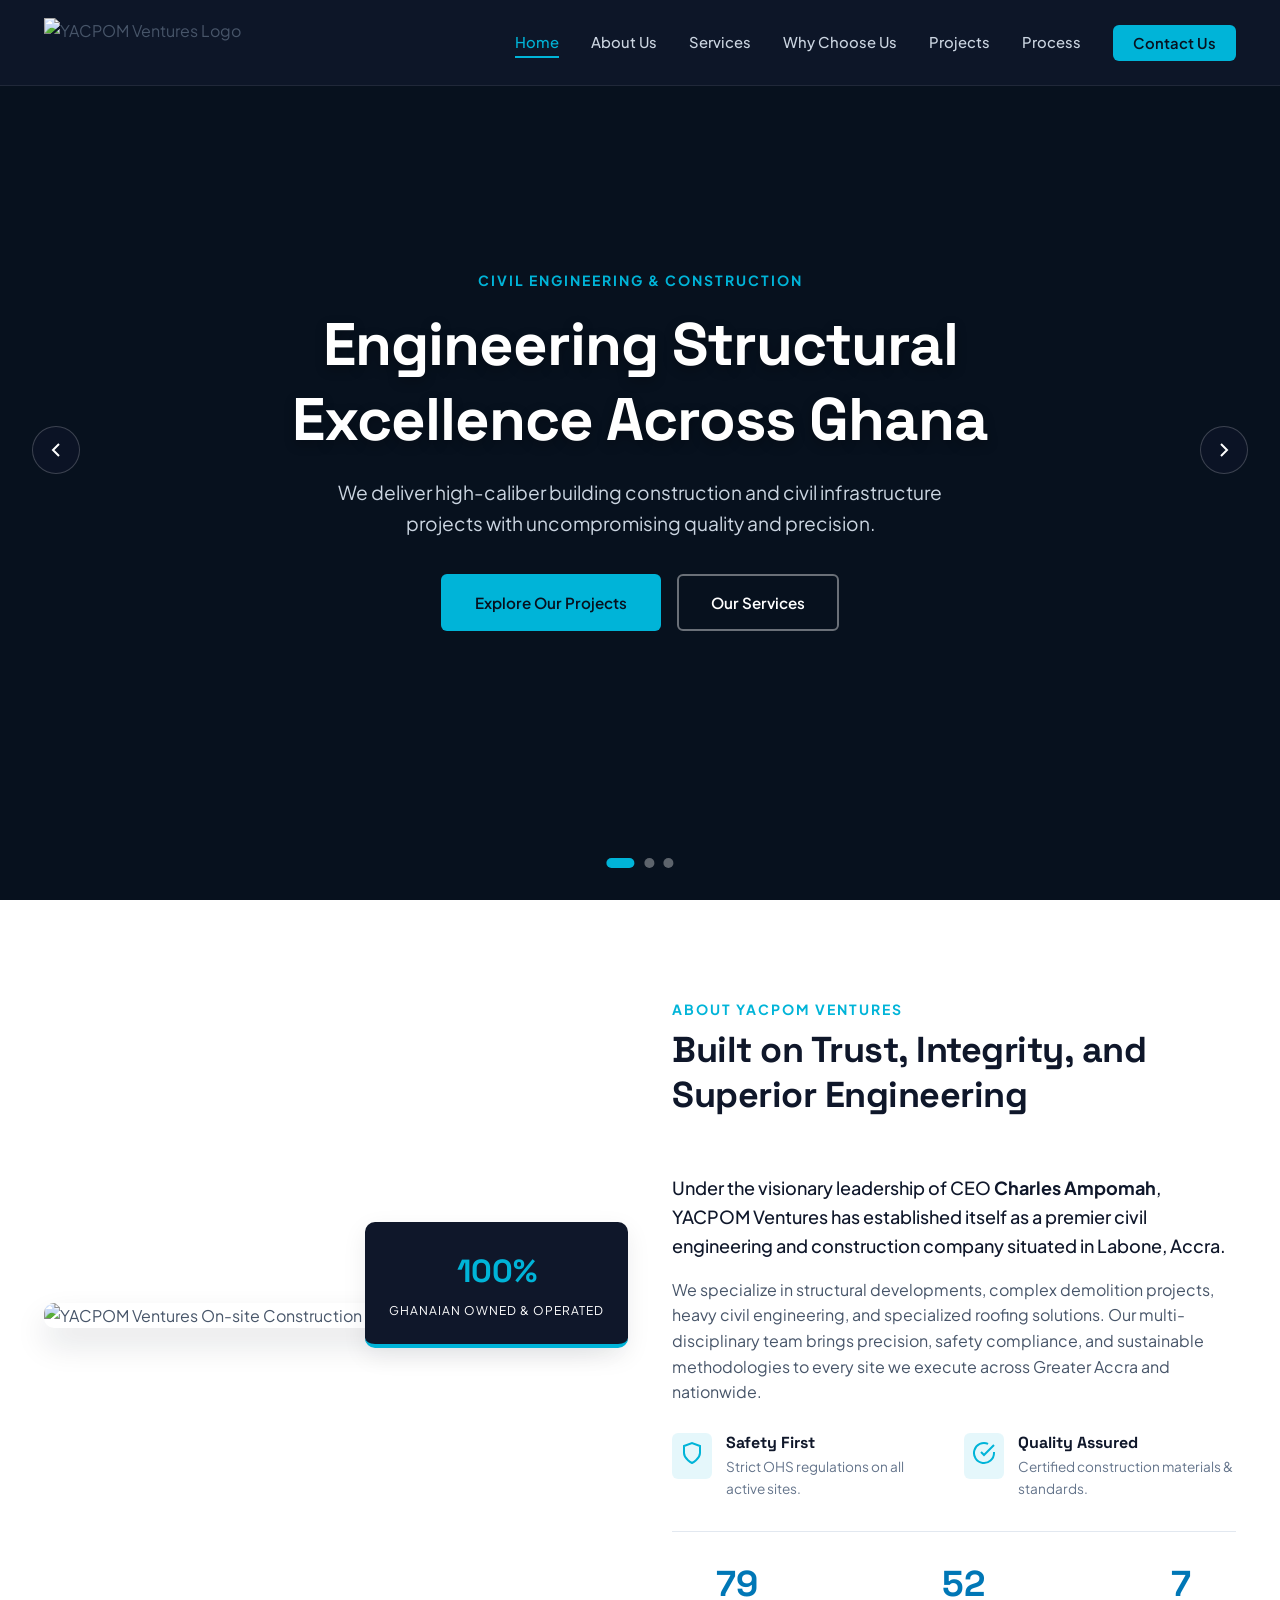
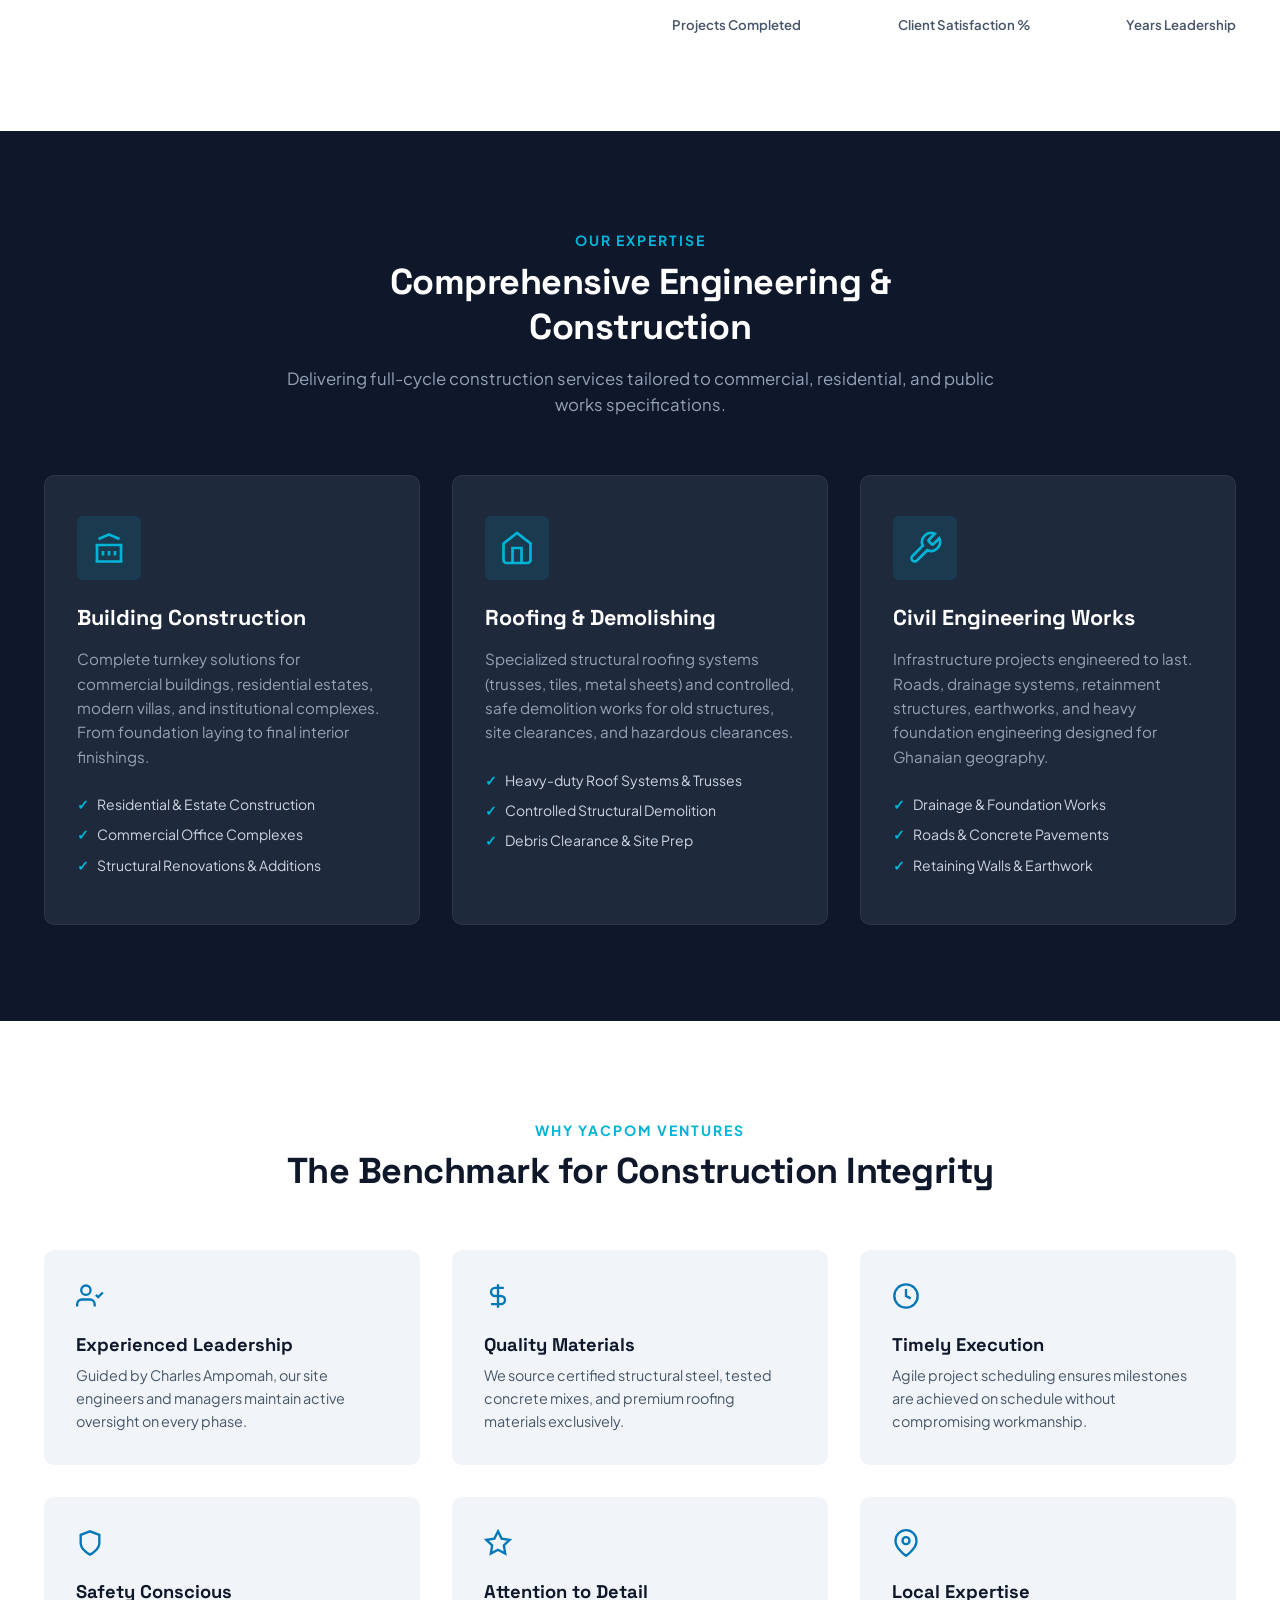
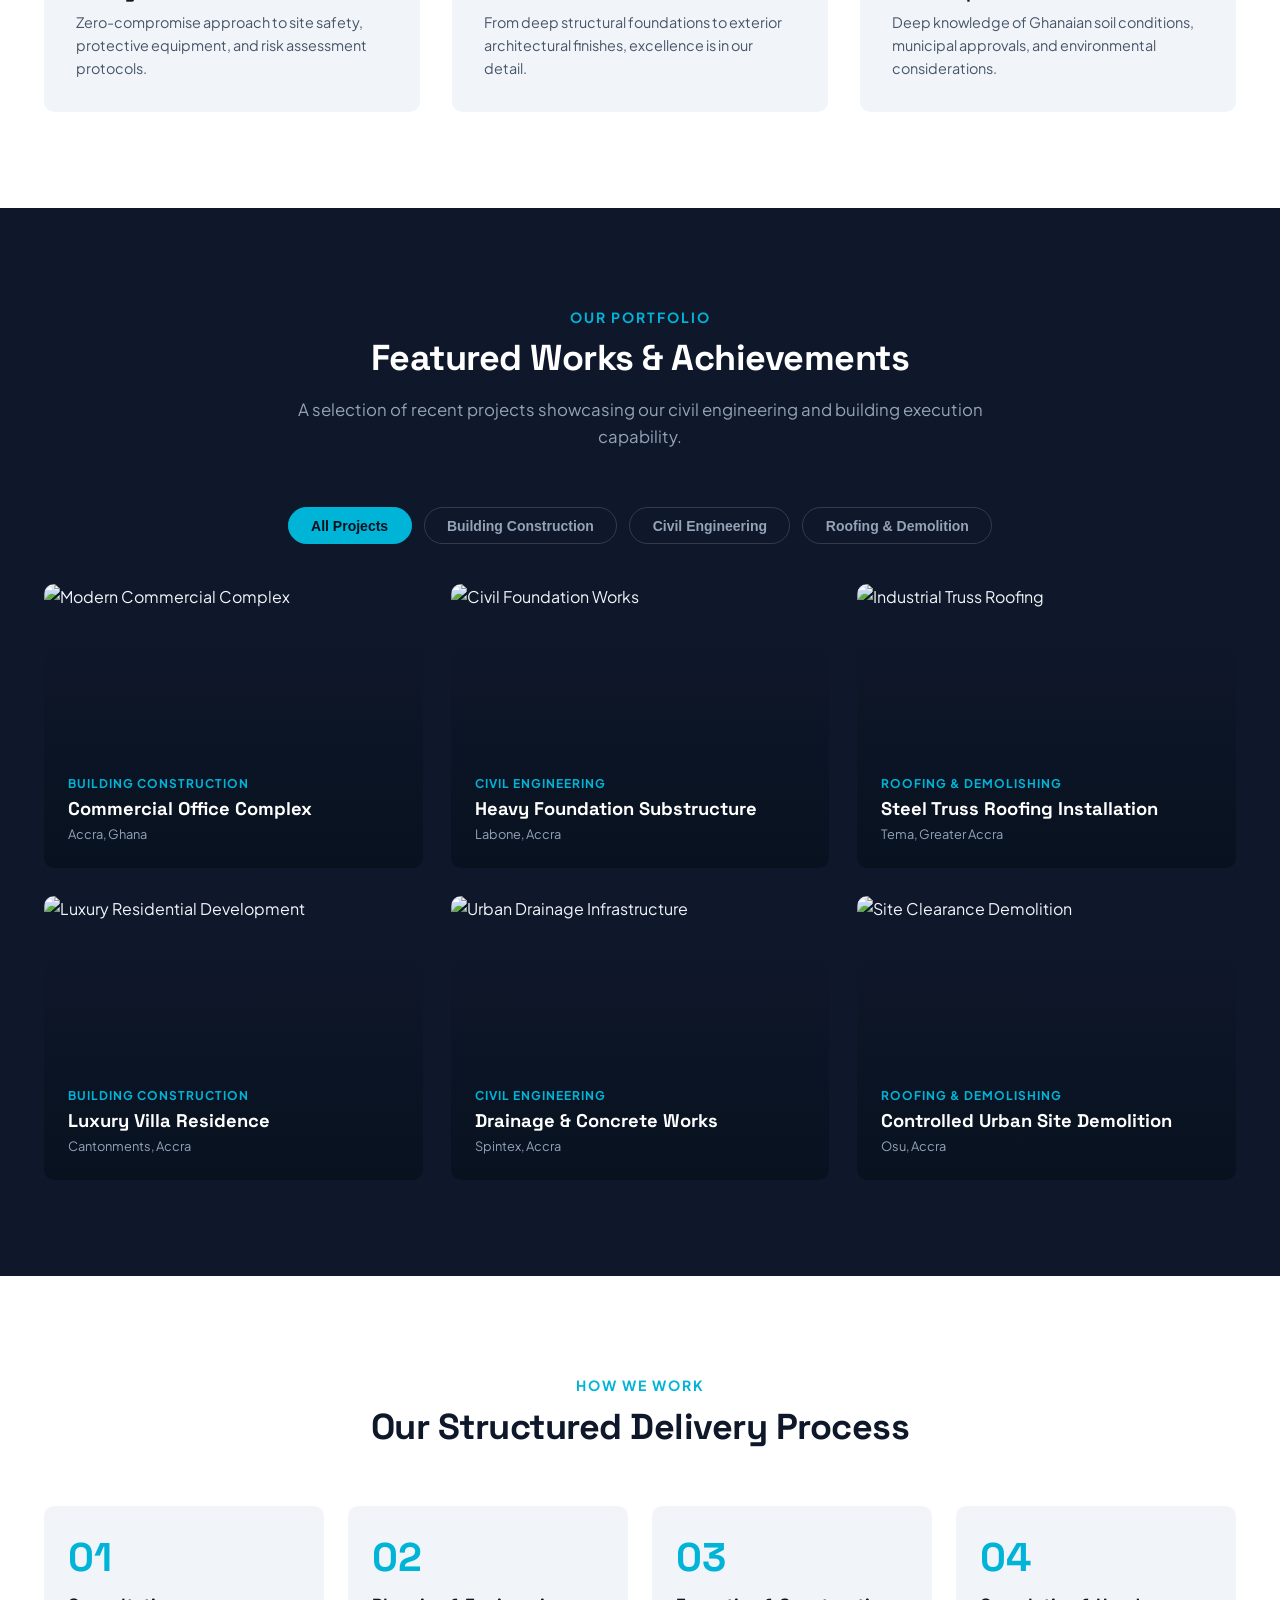
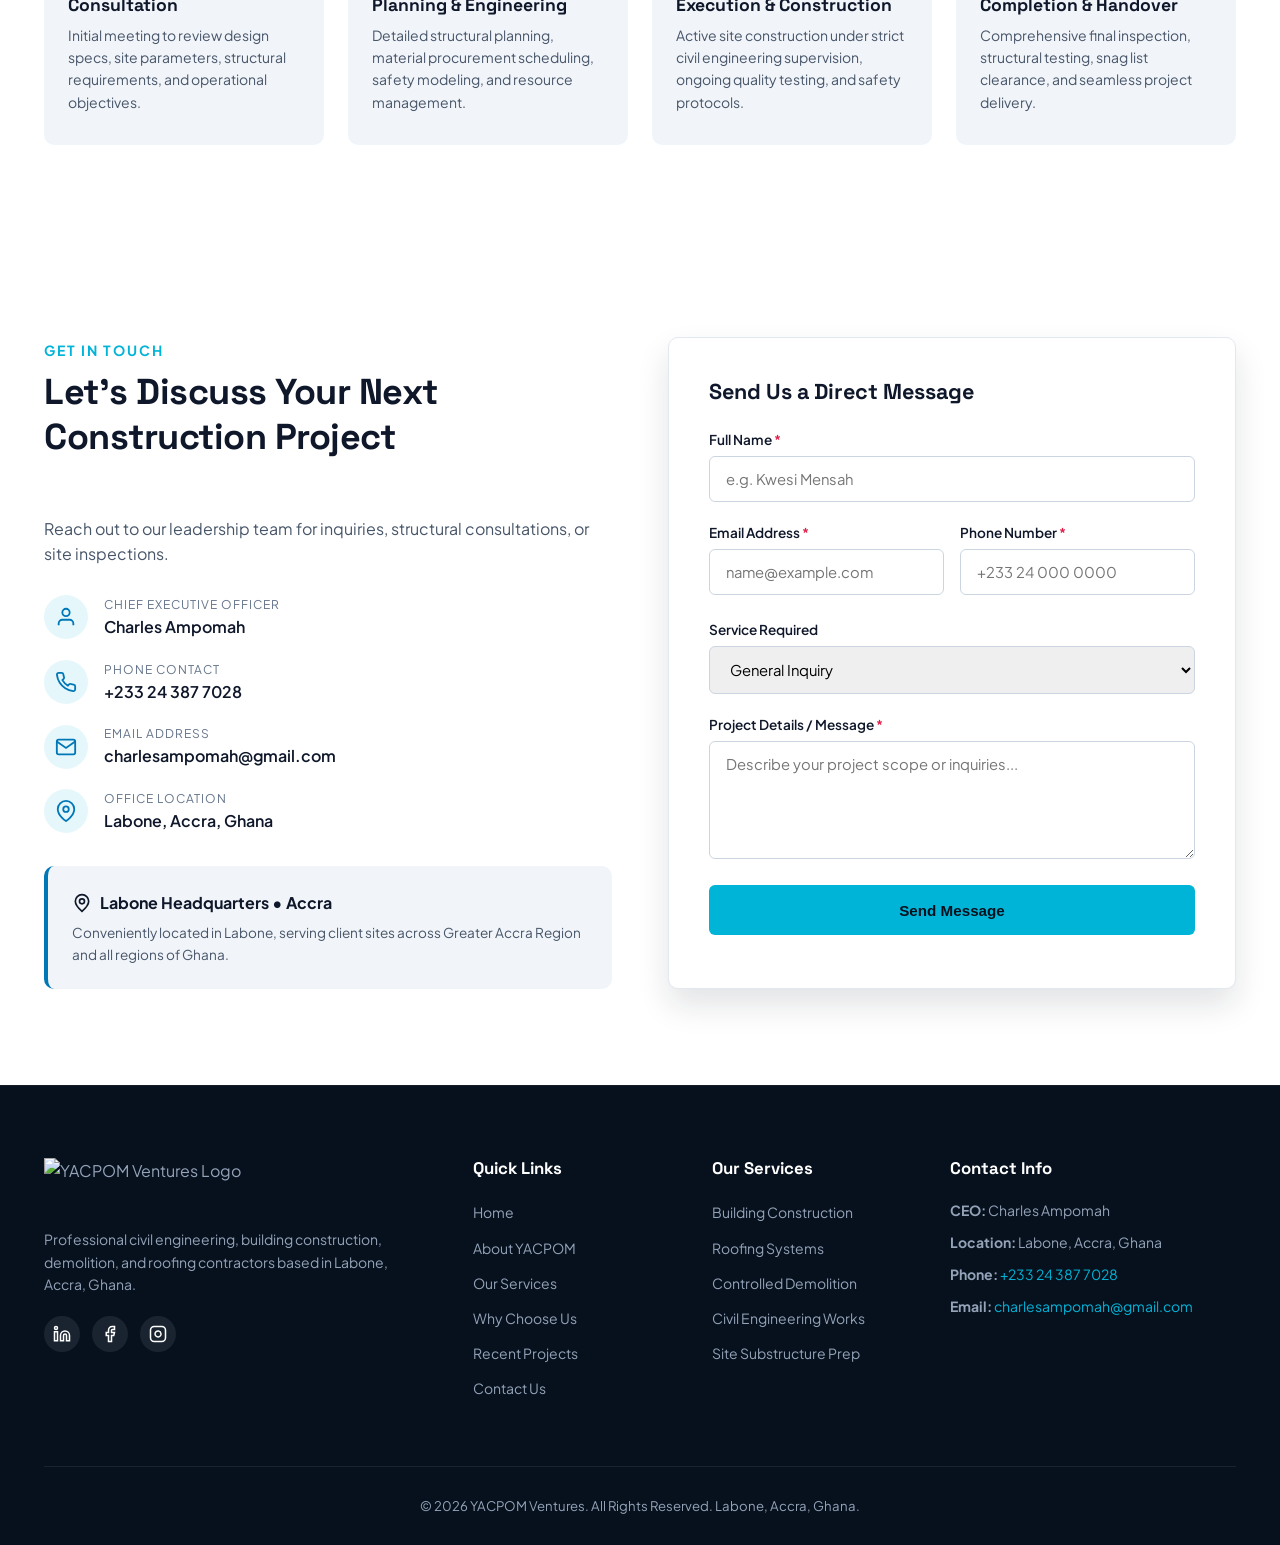
==== Project/index.html @ 538c10d5 "Add files via upload" ====
<!DOCTYPE html>
<html lang="en">
<head>
  <meta charset="UTF-8">
  <meta name="viewport" content="width=device-width, initial-scale=1.0">
  <meta name="description" content="YACPOM Ventures - Premier Construction & Civil Engineering Firm based in Labone, Accra, Ghana. Specializing in Building Construction, Roofing & Demolishing, and Civil Engineering Works.">
  <title>YACPOM Ventures | Construction & Civil Engineering Services | Accra, Ghana</title>
  <link rel="preconnect" href="https://fonts.googleapis.com">
  <link rel="preconnect" href="https://fonts.gstatic.com" crossorigin>
  <link href="https://fonts.googleapis.com/css2?family=Plus+Jakarta+Sans:wght@300;400;500;600;700;800&family=Space+Grotesk:wght@500;700&display=swap" rel="stylesheet">
  <link rel="stylesheet" href="style.css">
</head>
<body>

  <!-- HEADER / NAVIGATION -->
  <header class="navbar-header" id="navbar">
    <div class="nav-container">
      <a href="#home" class="brand-logo" aria-label="YACPOM Ventures Home">
        <img src="/logo/logo.png" alt="YACPOM Ventures Logo" class="brand-logo-img">
      </a>

      <nav class="nav-menu" id="nav-menu" aria-label="Main Navigation">
        <ul class="nav-list">
          <li class="nav-item"><a href="#home" class="nav-link active">Home</a></li>
          <li class="nav-item"><a href="#about" class="nav-link">About Us</a></li>
          <li class="nav-item"><a href="#services" class="nav-link">Services</a></li>
          <li class="nav-item"><a href="#why-us" class="nav-link">Why Choose Us</a></li>
          <li class="nav-item"><a href="#projects" class="nav-link">Projects</a></li>
          <li class="nav-item"><a href="#process" class="nav-link">Process</a></li>
          <li class="nav-item"><a href="#contact" class="nav-link nav-btn">Contact Us</a></li>
        </ul>
      </nav>

      <button class="hamburger-toggle" id="hamburger" aria-label="Toggle Navigation Menu" aria-expanded="false">
        <span class="bar"></span>
        <span class="bar"></span>
        <span class="bar"></span>
      </button>
    </div>
  </header>

  <main>
    <!-- HERO SECTION / CAROUSEL -->
    <section class="hero-section" id="home">
      <div class="slider-container" id="hero-slider">
        <!-- Slide 1 -->
        <div class="slide active">
          <div class="slide-bg" style="background-image: url('https://images.unsplash.com/photo-1541888946425-d0fbb186a5b7?auto=format&fit=crop&w=1920&q=80');"></div>
          <div class="slide-overlay"></div>
          <div class="slide-content">
            <span class="hero-tag">Civil Engineering & Construction</span>
            <h1 class="hero-title">Engineering Structural Excellence Across Ghana</h1>
            <p class="hero-desc">We deliver high-caliber building construction and civil infrastructure projects with uncompromising quality and precision.</p>
            <div class="hero-actions">
              <a href="#projects" class="btn btn-primary">Explore Our Projects</a>
              <a href="#services" class="btn btn-outline">Our Services</a>
            </div>
          </div>
        </div>

        <!-- Slide 2 -->
        <div class="slide">
          <div class="slide-bg" style="background-image: url('https://images.unsplash.com/photo-1503387762-592deb58ef4e?auto=format&fit=crop&w=1920&q=80');"></div>
          <div class="slide-overlay"></div>
          <div class="slide-content">
            <span class="hero-tag">Commercial & Residential</span>
            <h1 class="hero-title">Modern Architectural Construction</h1>
            <p class="hero-desc">From complex commercial edifices to luxurious private residences, YACPOM Ventures builds for durability and modern elegance.</p>
            <div class="hero-actions">
              <a href="#services" class="btn btn-primary">Our Services</a>
              <a href="#contact" class="btn btn-outline">Contact Our Team</a>
            </div>
          </div>
        </div>

        <!-- Slide 3 -->
        <div class="slide">
          <div class="slide-bg" style="background-image: url('https://images.unsplash.com/photo-1581094794329-c8112a89af12?auto=format&fit=crop&w=1920&q=80');"></div>
          <div class="slide-overlay"></div>
          <div class="slide-content">
            <span class="hero-tag">Specialized Solutions</span>
            <h1 class="hero-title">Roofing, Demolishing & Site Preparation</h1>
            <p class="hero-desc">Safe, controlled demolition and state-of-the-art roofing installations managed by certified industry professionals.</p>
            <div class="hero-actions">
              <a href="#projects" class="btn btn-primary">View Recent Work</a>
              <a href="#about" class="btn btn-outline">Learn About Us</a>
            </div>
          </div>
        </div>
      </div>

      <!-- Slider Controls -->
      <button class="slider-arrow prev" id="slider-prev" aria-label="Previous Slide">
        <svg width="24" height="24" viewBox="0 0 24 24" fill="none" stroke="currentColor" stroke-width="2"><path d="M15 18l-6-6 6-6"/></svg>
      </button>
      <button class="slider-arrow next" id="slider-next" aria-label="Next Slide">
        <svg width="24" height="24" viewBox="0 0 24 24" fill="none" stroke="currentColor" stroke-width="2"><path d="M9 18l6-6-6-6"/></svg>
      </button>

      <!-- Slider Pagination -->
      <div class="slider-dots" id="slider-dots"></div>
    </section>

    <!-- ABOUT SECTION -->
    <section class="section about-section" id="about">
      <div class="container">
        <div class="about-grid">
          <div class="about-image-wrapper reveal-left">
            <img src="https://images.unsplash.com/photo-1504307651254-35680f356dfd?auto=format&fit=crop&w=1000&q=80" alt="YACPOM Ventures On-site Construction Leadership" class="about-img-main" loading="lazy">
            <div class="about-experience-badge">
              <span class="badge-number">100%</span>
              <span class="badge-text">Ghanaian Owned & Operated</span>
            </div>
          </div>

          <div class="about-content reveal-right">
            <div class="section-header align-left">
              <span class="section-subtitle">About YACPOM Ventures</span>
              <h2 class="section-title">Built on Trust, Integrity, and Superior Engineering</h2>
            </div>
            <p class="lead-text">
              Under the visionary leadership of CEO <strong>Charles Ampomah</strong>, YACPOM Ventures has established itself as a premier civil engineering and construction company situated in Labone, Accra.
            </p>
            <p class="body-text">
              We specialize in structural developments, complex demolition projects, heavy civil engineering, and specialized roofing solutions. Our multi-disciplinary team brings precision, safety compliance, and sustainable methodologies to every site we execute across Greater Accra and nationwide.
            </p>

            <!-- Key Features Grid -->
            <div class="about-features-grid">
              <div class="feature-item">
                <div class="feature-icon">
                  <svg width="24" height="24" viewBox="0 0 24 24" fill="none" stroke="currentColor" stroke-width="2"><path d="M12 22s8-4 8-10V5l-8-3-8 3v7c0 6 8 10 8 10z"/></svg>
                </div>
                <div>
                  <h4>Safety First</h4>
                  <p>Strict OHS regulations on all active sites.</p>
                </div>
              </div>
              <div class="feature-item">
                <div class="feature-icon">
                  <svg width="24" height="24" viewBox="0 0 24 24" fill="none" stroke="currentColor" stroke-width="2"><path d="M22 11.08V12a10 10 0 1 1-5.93-9.14"/><polyline points="22 4 12 14.01 9 11.01"/></svg>
                </div>
                <div>
                  <h4>Quality Assured</h4>
                  <p>Certified construction materials & standards.</p>
                </div>
              </div>
            </div>

            <!-- Stats Counters Area -->
            <div class="stats-container" id="stats-counter">
              <div class="stat-box">
                <div class="stat-number" data-target="150">0</div>
                <div class="stat-label">Projects Completed</div>
              </div>
              <div class="stat-box">
                <div class="stat-number" data-target="98">0</div>
                <div class="stat-label">Client Satisfaction %</div>
              </div>
              <div class="stat-box">
                <div class="stat-number" data-target="15">0</div>
                <div class="stat-label">Years Leadership</div>
              </div>
            </div>
          </div>
        </div>
      </div>
    </section>

    <!-- SERVICES SECTION -->
    <section class="section services-section dark-bg" id="services">
      <div class="container">
        <div class="section-header center">
          <span class="section-subtitle">Our Expertise</span>
          <h2 class="section-title text-white">Comprehensive Engineering & Construction</h2>
          <p class="section-desc">Delivering full-cycle construction services tailored to commercial, residential, and public works specifications.</p>
        </div>

        <div class="services-grid">
          <!-- Service Card 1 -->
          <div class="service-card reveal-up">
            <div class="card-icon">
              <svg width="36" height="36" viewBox="0 0 24 24" fill="none" stroke="currentColor" stroke-width="1.8"><path d="M3 21h18M3 10h18M5 6l7-3 7 3M4 10v11M20 10v11M8 14v3M12 14v3M16 14v3"/></svg>
            </div>
            <h3 class="card-title">Building Construction</h3>
            <p class="card-text">Complete turnkey solutions for commercial buildings, residential estates, modern villas, and institutional complexes. From foundation laying to final interior finishings.</p>
            <ul class="service-list">
              <li>Residential & Estate Construction</li>
              <li>Commercial Office Complexes</li>
              <li>Structural Renovations & Additions</li>
            </ul>
          </div>

          <!-- Service Card 2 -->
          <div class="service-card reveal-up" style="animation-delay: 0.1s;">
            <div class="card-icon">
              <svg width="36" height="36" viewBox="0 0 24 24" fill="none" stroke="currentColor" stroke-width="1.8"><path d="M3 9l9-7 9 7v11a2 2 0 0 1-2 2H5a2 2 0 0 1-2-2z"/><polyline points="9 22 9 12 15 12 15 22"/></svg>
            </div>
            <h3 class="card-title">Roofing & Demolishing</h3>
            <p class="card-text">Specialized structural roofing systems (trusses, tiles, metal sheets) and controlled, safe demolition works for old structures, site clearances, and hazardous clearances.</p>
            <ul class="service-list">
              <li>Heavy-duty Roof Systems & Trusses</li>
              <li>Controlled Structural Demolition</li>
              <li>Debris Clearance & Site Prep</li>
            </ul>
          </div>

          <!-- Service Card 3 -->
          <div class="service-card reveal-up" style="animation-delay: 0.2s;">
            <div class="card-icon">
              <svg width="36" height="36" viewBox="0 0 24 24" fill="none" stroke="currentColor" stroke-width="1.8"><path d="M14.7 6.3a1 1 0 0 0 0 1.4l1.6 1.6a1 1 0 0 0 1.4 0l3.77-3.77a6 6 0 0 1-7.94 7.94l-6.91 6.91a2.12 2.12 0 0 1-3-3l6.91-6.91a6 6 0 0 1 7.94-7.94l-3.76 3.76z"/></svg>
            </div>
            <h3 class="card-title">Civil Engineering Works</h3>
            <p class="card-text">Infrastructure projects engineered to last. Roads, drainage systems, retainment structures, earthworks, and heavy foundation engineering designed for Ghanaian geography.</p>
            <ul class="service-list">
              <li>Drainage & Foundation Works</li>
              <li>Roads & Concrete Pavements</li>
              <li>Retaining Walls & Earthwork</li>
            </ul>
          </div>
        </div>
      </div>
    </section>

    <!-- WHY CHOOSE US SECTION -->
    <section class="section why-us-section" id="why-us">
      <div class="container">
        <div class="section-header center">
          <span class="section-subtitle">Why YACPOM Ventures</span>
          <h2 class="section-title">The Benchmark for Construction Integrity</h2>
        </div>

        <div class="why-grid">
          <div class="why-card reveal-up">
            <div class="why-icon">
              <svg width="28" height="28" viewBox="0 0 24 24" fill="none" stroke="currentColor" stroke-width="2"><path d="M16 21v-2a4 4 0 0 0-4-4H5a4 4 0 0 0-4 4v2"/><circle cx="8.5" cy="7" r="4"/><polyline points="17 11 19 13 23 9"/></svg>
            </div>
            <h4>Experienced Leadership</h4>
            <p>Guided by Charles Ampomah, our site engineers and managers maintain active oversight on every phase.</p>
          </div>

          <div class="why-card reveal-up" style="animation-delay: 0.1s;">
            <div class="why-icon">
              <svg width="28" height="28" viewBox="0 0 24 24" fill="none" stroke="currentColor" stroke-width="2"><path d="M12 2v20M17 5H9.5a3.5 3.5 0 0 0 0 7h5a3.5 3.5 0 0 1 0 7H6"/></svg>
            </div>
            <h4>Quality Materials</h4>
            <p>We source certified structural steel, tested concrete mixes, and premium roofing materials exclusively.</p>
          </div>

          <div class="why-card reveal-up" style="animation-delay: 0.2s;">
            <div class="why-icon">
              <svg width="28" height="28" viewBox="0 0 24 24" fill="none" stroke="currentColor" stroke-width="2"><circle cx="12" cy="12" r="10"/><polyline points="12 6 12 12 16 14"/></svg>
            </div>
            <h4>Timely Execution</h4>
            <p>Agile project scheduling ensures milestones are achieved on schedule without compromising workmanship.</p>
          </div>

          <div class="why-card reveal-up" style="animation-delay: 0.3s;">
            <div class="why-icon">
              <svg width="28" height="28" viewBox="0 0 24 24" fill="none" stroke="currentColor" stroke-width="2"><path d="M12 22s8-4 8-10V5l-8-3-8 3v7c0 6 8 10 8 10z"/></svg>
            </div>
            <h4>Safety Conscious</h4>
            <p>Zero-compromise approach to site safety, protective equipment, and risk assessment protocols.</p>
          </div>

          <div class="why-card reveal-up" style="animation-delay: 0.4s;">
            <div class="why-icon">
              <svg width="28" height="28" viewBox="0 0 24 24" fill="none" stroke="currentColor" stroke-width="2"><polygon points="12 2 15.09 8.26 22 9.27 17 14.14 18.18 21.02 12 17.77 5.82 21.02 7 14.14 2 9.27 8.91 8.26 12 2"/></svg>
            </div>
            <h4>Attention to Detail</h4>
            <p>From deep structural foundations to exterior architectural finishes, excellence is in our detail.</p>
          </div>

          <div class="why-card reveal-up" style="animation-delay: 0.5s;">
            <div class="why-icon">
              <svg width="28" height="28" viewBox="0 0 24 24" fill="none" stroke="currentColor" stroke-width="2"><path d="M21 10c0 7-9 13-9 13s-9-6-9-13a9 9 0 0 1 18 0z"/><circle cx="12" cy="10" r="3"/></svg>
            </div>
            <h4>Local Expertise</h4>
            <p>Deep knowledge of Ghanaian soil conditions, municipal approvals, and environmental considerations.</p>
          </div>
        </div>
      </div>
    </section>

    <!-- PROJECTS / GALLERY SECTION -->
    <section class="section projects-section dark-bg" id="projects">
      <div class="container">
        <div class="section-header center">
          <span class="section-subtitle">Our Portfolio</span>
          <h2 class="section-title text-white">Featured Works & Achievements</h2>
          <p class="section-desc">A selection of recent projects showcasing our civil engineering and building execution capability.</p>
        </div>

        <!-- Category Filters -->
        <div class="project-filters">
          <button class="filter-btn active" data-filter="all">All Projects</button>
          <button class="filter-btn" data-filter="building">Building Construction</button>
          <button class="filter-btn" data-filter="civil">Civil Engineering</button>
          <button class="filter-btn" data-filter="roofing">Roofing & Demolition</button>
        </div>

        <!-- Project Grid -->
        <div class="projects-grid">
          <!-- Project 1 -->
          <div class="project-card" data-category="building">
            <div class="project-img-box">
              <img src="https://images.unsplash.com/photo-1541888946425-d0fbb186a5b7?auto=format&fit=crop&w=800&q=80" alt="Modern Commercial Complex" loading="lazy">
              <div class="project-overlay">
                <span class="project-cat">Building Construction</span>
                <h3 class="project-title">Commercial Office Complex</h3>
                <span class="project-loc">Accra, Ghana</span>
              </div>
            </div>
          </div>

          <!-- Project 2 -->
          <div class="project-card" data-category="civil">
            <div class="project-img-box">
              <img src="https://images.unsplash.com/photo-1590486803833-1c5dc8ddd4c8?auto=format&fit=crop&w=800&q=80" alt="Civil Foundation Works" loading="lazy">
              <div class="project-overlay">
                <span class="project-cat">Civil Engineering</span>
                <h3 class="project-title">Heavy Foundation Substructure</h3>
                <span class="project-loc">Labone, Accra</span>
              </div>
            </div>
          </div>

          <!-- Project 3 -->
          <div class="project-card" data-category="roofing">
            <div class="project-img-box">
              <img src="https://images.unsplash.com/photo-1621905251189-08b45d6a269e?auto=format&fit=crop&w=800&q=80" alt="Industrial Truss Roofing" loading="lazy">
              <div class="project-overlay">
                <span class="project-cat">Roofing & Demolishing</span>
                <h3 class="project-title">Steel Truss Roofing Installation</h3>
                <span class="project-loc">Tema, Greater Accra</span>
              </div>
            </div>
          </div>

          <!-- Project 4 -->
          <div class="project-card" data-category="building">
            <div class="project-img-box">
              <img src="https://images.unsplash.com/photo-1600585154340-be6161a56a0c?auto=format&fit=crop&w=800&q=80" alt="Luxury Residential Development" loading="lazy">
              <div class="project-overlay">
                <span class="project-cat">Building Construction</span>
                <h3 class="project-title">Luxury Villa Residence</h3>
                <span class="project-loc">Cantonments, Accra</span>
              </div>
            </div>
          </div>

          <!-- Project 5 -->
          <div class="project-card" data-category="civil">
            <div class="project-img-box">
              <img src="https://images.unsplash.com/photo-1578575437130-527eed3abbec?auto=format&fit=crop&w=800&q=80" alt="Urban Drainage Infrastructure" loading="lazy">
              <div class="project-overlay">
                <span class="project-cat">Civil Engineering</span>
                <h3 class="project-title">Drainage & Concrete Works</h3>
                <span class="project-loc">Spintex, Accra</span>
              </div>
            </div>
          </div>

          <!-- Project 6 -->
          <div class="project-card" data-category="roofing">
            <div class="project-img-box">
              <img src="https://images.unsplash.com/photo-1504307651254-35680f356dfd?auto=format&fit=crop&w=800&q=80" alt="Site Clearance Demolition" loading="lazy">
              <div class="project-overlay">
                <span class="project-cat">Roofing & Demolishing</span>
                <h3 class="project-title">Controlled Urban Site Demolition</h3>
                <span class="project-loc">Osu, Accra</span>
              </div>
            </div>
          </div>
        </div>
      </div>
    </section>

    <!-- PROCESS SECTION -->
    <section class="section process-section" id="process">
      <div class="container">
        <div class="section-header center">
          <span class="section-subtitle">How We Work</span>
          <h2 class="section-title">Our Structured Delivery Process</h2>
        </div>

        <div class="timeline-wrapper">
          <div class="timeline-step reveal-up">
            <div class="step-number">01</div>
            <div class="step-content">
              <h3>Consultation</h3>
              <p>Initial meeting to review design specs, site parameters, structural requirements, and operational objectives.</p>
            </div>
          </div>

          <div class="timeline-step reveal-up" style="animation-delay: 0.15s;">
            <div class="step-number">02</div>
            <div class="step-content">
              <h3>Planning & Engineering</h3>
              <p>Detailed structural planning, material procurement scheduling, safety modeling, and resource management.</p>
            </div>
          </div>

          <div class="timeline-step reveal-up" style="animation-delay: 0.3s;">
            <div class="step-number">03</div>
            <div class="step-content">
              <h3>Execution & Construction</h3>
              <p>Active site construction under strict civil engineering supervision, ongoing quality testing, and safety protocols.</p>
            </div>
          </div>

          <div class="timeline-step reveal-up" style="animation-delay: 0.45s;">
            <div class="step-number">04</div>
            <div class="step-content">
              <h3>Completion & Handover</h3>
              <p>Comprehensive final inspection, structural testing, snag list clearance, and seamless project delivery.</p>
            </div>
          </div>
        </div>
      </div>
    </section>

    <!-- CONTACT SECTION -->
    <section class="section contact-section" id="contact">
      <div class="container">
        <div class="contact-grid">
          <!-- Contact Info Column -->
          <div class="contact-info reveal-left">
            <div class="section-header align-left">
              <span class="section-subtitle">Get In Touch</span>
              <h2 class="section-title">Let’s Discuss Your Next Construction Project</h2>
            </div>
            <p class="body-text">Reach out to our leadership team for inquiries, structural consultations, or site inspections.</p>

            <div class="info-items">
              <div class="info-item">
                <div class="info-icon">
                  <svg width="22" height="22" viewBox="0 0 24 24" fill="none" stroke="currentColor" stroke-width="2"><path d="M20 21v-2a4 4 0 0 0-4-4H8a4 4 0 0 0-4 4v2"/><circle cx="12" cy="7" r="4"/></svg>
                </div>
                <div>
                  <span class="info-label">Chief Executive Officer</span>
                  <span class="info-value">Charles Ampomah</span>
                </div>
              </div>

              <div class="info-item">
                <div class="info-icon">
                  <svg width="22" height="22" viewBox="0 0 24 24" fill="none" stroke="currentColor" stroke-width="2"><path d="M22 16.92v3a2 2 0 0 1-2.18 2 19.79 19.79 0 0 1-8.63-3.07 19.5 19.5 0 0 1-6-6 19.79 19.79 0 0 1-3.07-8.67A2 2 0 0 1 4.11 2h3a2 2 0 0 1 2 1.72 12.84 12.84 0 0 0 .7 2.81 2 2 0 0 1-.45 2.11L8.09 9.91a16 16 0 0 0 6 6l1.27-1.27a2 2 0 0 1 2.11-.45 12.84 12.84 0 0 0 2.81.7A2 2 0 0 1 22 16.92z"/></svg>
                </div>
                <div>
                  <span class="info-label">Phone Contact</span>
                  <a href="tel:+233243877028" class="info-link">+233 24 387 7028</a>
                </div>
              </div>

              <div class="info-item">
                <div class="info-icon">
                  <svg width="22" height="22" viewBox="0 0 24 24" fill="none" stroke="currentColor" stroke-width="2"><path d="M4 4h16c1.1 0 2 .9 2 2v12c0 1.1-.9 2-2 2H4c-1.1 0-2-.9-2-2V6c0-1.1.9-2 2-2z"/><polyline points="22,6 12,13 2,6"/></svg>
                </div>
                <div>
                  <span class="info-label">Email Address</span>
                  <a href="mailto:charlesampomah@gmail.com" class="info-link">charlesampomah@gmail.com</a>
                </div>
              </div>

              <div class="info-item">
                <div class="info-icon">
                  <svg width="22" height="22" viewBox="0 0 24 24" fill="none" stroke="currentColor" stroke-width="2"><path d="M21 10c0 7-9 13-9 13s-9-6-9-13a9 9 0 0 1 18 0z"/><circle cx="12" cy="10" r="3"/></svg>
                </div>
                <div>
                  <span class="info-label">Office Location</span>
                  <span class="info-value">Labone, Accra, Ghana</span>
                </div>
              </div>
            </div>

            <!-- Map Location Block -->
            <div class="map-card">
              <div class="map-header">
                <svg width="20" height="20" viewBox="0 0 24 24" fill="none" stroke="currentColor" stroke-width="2"><path d="M12 2a8 8 0 0 0-8 8c0 5.25 8 12 8 12s8-6.75 8-12a8 8 0 0 0-8-8z"/><circle cx="12" cy="10" r="3"/></svg>
                <span>Labone Headquarters • Accra</span>
              </div>
              <p class="map-desc">Conveniently located in Labone, serving client sites across Greater Accra Region and all regions of Ghana.</p>
            </div>
          </div>

          <!-- Contact Form Column -->
          <div class="contact-form-wrapper reveal-right">
            <h3 class="form-title">Send Us a Direct Message</h3>
            
            <div id="form-alert" class="form-alert hidden"></div>

            <form id="contact-form" novalidate>
              <!-- Hidden Form Configuration Fields -->
              <input type="hidden" name="subject" value="New Construction Inquiry - YACPOM Website">
              <input type="checkbox" name="botcheck" class="hidden-honeypot" style="display: none;">

              <div class="form-group">
                <label for="name">Full Name <span class="required">*</span></label>
                <input type="text" id="name" name="name" class="form-control" placeholder="e.g. Kwesi Mensah" required>
                <span class="error-msg" id="name-error"></span>
              </div>

              <div class="form-row">
                <div class="form-group">
                  <label for="email">Email Address <span class="required">*</span></label>
                  <input type="email" id="email" name="email" class="form-control" placeholder="name@example.com" required>
                  <span class="error-msg" id="email-error"></span>
                </div>

                <div class="form-group">
                  <label for="phone">Phone Number <span class="required">*</span></label>
                  <input type="tel" id="phone" name="phone" class="form-control" placeholder="+233 24 000 0000" required>
                  <span class="error-msg" id="phone-error"></span>
                </div>
              </div>

              <div class="form-group">
                <label for="service-type">Service Required</label>
                <select id="service-type" name="service_type" class="form-control">
                  <option value="General Inquiry">General Inquiry</option>
                  <option value="Building Construction">Building Construction</option>
                  <option value="Roofing & Demolishing">Roofing & Demolishing</option>
                  <option value="Civil Engineering Works">Civil Engineering Works</option>
                </select>
              </div>

              <div class="form-group">
                <label for="message">Project Details / Message <span class="required">*</span></label>
                <textarea id="message" name="message" rows="5" class="form-control" placeholder="Describe your project scope or inquiries..." required></textarea>
                <span class="error-msg" id="message-error"></span>
              </div>

              <button type="submit" class="btn btn-primary btn-block" id="submit-btn">
                <span>Send Message</span>
              </button>
            </form>
          </div>
        </div>
      </div>
    </section>
  </main>

  <!-- FOOTER -->
  <footer class="site-footer">
    <div class="container">
      <div class="footer-top">
        <div class="footer-col brand-col">
          <a href="#home" class="brand-logo footer-logo">
            <img src="/logo/logo.png" alt="YACPOM Ventures Logo" class="brand-logo-img">
          </a>
          <p class="footer-desc">Professional civil engineering, building construction, demolition, and roofing contractors based in Labone, Accra, Ghana.</p>
          <div class="social-links">
            <a href="#" aria-label="LinkedIn" class="social-icon">
              <svg width="18" height="18" viewBox="0 0 24 24" fill="none" stroke="currentColor" stroke-width="2"><path d="M16 8a6 6 0 0 1 6 6v7h-4v-7a2 2 0 0 0-2-2 2 2 0 0 0-2 2v7h-4v-7a6 6 0 0 1 6-6z"/><rect x="2" y="9" width="4" height="12"/><circle cx="4" cy="4" r="2"/></svg>
            </a>
            <a href="#" aria-label="Facebook" class="social-icon">
              <svg width="18" height="18" viewBox="0 0 24 24" fill="none" stroke="currentColor" stroke-width="2"><path d="M18 2h-3a5 5 0 0 0-5 5v3H7v4h3v8h4v-8h3l1-4h-4V7a1 1 0 0 1 1-1h3z"/></svg>
            </a>
            <a href="#" aria-label="Instagram" class="social-icon">
              <svg width="18" height="18" viewBox="0 0 24 24" fill="none" stroke="currentColor" stroke-width="2"><rect x="2" y="2" width="20" height="20" rx="5" ry="5"/><path d="M16 11.37A4 4 0 1 1 12.63 8 4 4 0 0 1 16 11.37z"/><line x1="17.5" y1="6.5" x2="17.51" y2="6.5"/></svg>
            </a>
          </div>
        </div>

        <div class="footer-col">
          <h4 class="footer-title">Quick Links</h4>
          <ul class="footer-links">
            <li><a href="#home">Home</a></li>
            <li><a href="#about">About YACPOM</a></li>
            <li><a href="#services">Our Services</a></li>
            <li><a href="#why-us">Why Choose Us</a></li>
            <li><a href="#projects">Recent Projects</a></li>
            <li><a href="#contact">Contact Us</a></li>
          </ul>
        </div>

        <div class="footer-col">
          <h4 class="footer-title">Our Services</h4>
          <ul class="footer-links">
            <li><a href="#services">Building Construction</a></li>
            <li><a href="#services">Roofing Systems</a></li>
            <li><a href="#services">Controlled Demolition</a></li>
            <li><a href="#services">Civil Engineering Works</a></li>
            <li><a href="#services">Site Substructure Prep</a></li>
          </ul>
        </div>

        <div class="footer-col">
          <h4 class="footer-title">Contact Info</h4>
          <div class="footer-contact-info">
            <p><strong>CEO:</strong> Charles Ampomah</p>
            <p><strong>Location:</strong> Labone, Accra, Ghana</p>
            <p><strong>Phone:</strong> <a href="tel:+233243877028">+233 24 387 7028</a></p>
            <p><strong>Email:</strong> <a href="mailto:charlesampomah@gmail.com">charlesampomah@gmail.com</a></p>
          </div>
        </div>
      </div>

      <div class="footer-bottom">
        <p>&copy; <span id="current-year"></span> YACPOM Ventures. All Rights Reserved. Labone, Accra, Ghana.</p>
      </div>
    </div>
  </footer>

  <script src="script.js"></script>
</body>
</html>
---- Project/style.css ----
/* ==========================================================================
   YACPOM VENTURES - BRAND & DESIGN SYSTEM
   Brand Colors:
   - Primary Cyan/Turquoise: #00B4D8 / #0096C7
   - Dark Navy Blue: #07111E / #0F172A
   - Slate Gray / Light Gray: #475569 / #F1F5F9
   ========================================================================== */

:root {
  /* Color Palette */
  --color-primary: #00B4D8;
  --color-primary-dark: #0077B6;
  --color-primary-light: #90E0EF;
  --color-navy-dark: #07111E;
  --color-navy: #0F172A;
  --color-navy-light: #1E293B;
  --color-slate-gray: #475569;
  --color-light-gray: #F1F5F9;
  --color-white: #FFFFFF;
  --color-accent-gold: #F59E0B;

  /* Typography */
  --font-heading: 'Space Grotesk', -apple-system, BlinkMacSystemFont, sans-serif;
  --font-body: 'Plus Jakarta Sans', -apple-system, BlinkMacSystemFont, sans-serif;

  /* Transitions & Shadows */
  --transition-fast: 0.25s cubic-bezier(0.16, 1, 0.3, 1);
  --transition-smooth: 0.4s cubic-bezier(0.16, 1, 0.3, 1);
  --shadow-sm: 0 2px 8px rgba(0, 0, 0, 0.05);
  --shadow-md: 0 8px 24px rgba(15, 23, 42, 0.08);
  --shadow-lg: 0 16px 32px rgba(15, 23, 42, 0.12);
  --radius-sm: 6px;
  --radius-md: 10px;
  --radius-lg: 16px;
}

/* Base Reset & Globals */
*, *::before, *::after {
  box-sizing: border-box;
  margin: 0;
  padding: 0;
}

html {
  scroll-behavior: smooth;
  font-size: 16px;
}

body {
  font-family: var(--font-body);
  color: var(--color-slate-gray);
  background-color: #FFFFFF;
  line-height: 1.6;
  overflow-x: hidden;
  -webkit-font-smoothing: antialiased;
}

h1, h2, h3, h4, h5, h6 {
  font-family: var(--font-heading);
  color: var(--color-navy);
  line-height: 1.25;
  font-weight: 700;
}

a {
  text-decoration: none;
  color: inherit;
  transition: color var(--transition-fast);
}

ul {
  list-style: none;
}

img {
  max-width: 100%;
  height: auto;
  display: block;
}

.container {
  width: 100%;
  max-width: 1240px;
  margin: 0 auto;
  padding: 0 1.5rem;
}

.section {
  padding: 6rem 0;
}

.dark-bg {
  background-color: var(--color-navy);
  color: var(--color-light-gray);
}

.text-white {
  color: var(--color-white) !important;
}

/* Section Header Component */
.section-header {
  margin-bottom: 3.5rem;
}

.section-header.center {
  text-align: center;
  max-width: 720px;
  margin-left: auto;
  margin-right: auto;
}

.section-subtitle {
  display: inline-block;
  font-size: 0.875rem;
  font-weight: 700;
  text-transform: uppercase;
  letter-spacing: 2px;
  color: var(--color-primary);
  margin-bottom: 0.5rem;
}

.section-title {
  font-size: 2.25rem;
  letter-spacing: -0.5px;
}

.section-desc {
  margin-top: 1rem;
  font-size: 1.05rem;
  color: #94A3B8;
}

/* Button Component */
.btn {
  display: inline-flex;
  align-items: center;
  justify-content: center;
  padding: 0.9rem 2rem;
  font-weight: 600;
  font-size: 0.95rem;
  border-radius: var(--radius-sm);
  transition: all var(--transition-fast);
  cursor: pointer;
  border: 2px solid transparent;
}

.btn-primary {
  background-color: var(--color-primary);
  color: var(--color-navy-dark);
}

.btn-primary:hover {
  background-color: #0096C7;
  color: var(--color-white);
  transform: translateY(-2px);
  box-shadow: 0 8px 20px rgba(0, 180, 216, 0.3);
}

.btn-outline {
  border-color: rgba(255, 255, 255, 0.4);
  color: var(--color-white);
}

.btn-outline:hover {
  border-color: var(--color-primary);
  background-color: var(--color-primary);
  color: var(--color-navy-dark);
  transform: translateY(-2px);
}

.btn-block {
  width: 100%;
}

/* ==========================================================================
   NAVIGATION BAR
   ========================================================================== */
.navbar-header {
  position: fixed;
  top: 0;
  left: 0;
  width: 100%;
  z-index: 1000;
  background-color: rgba(15, 23, 42, 0.92);
  backdrop-filter: blur(10px);
  border-bottom: 1px solid rgba(255, 255, 255, 0.08);
  transition: all var(--transition-fast);
  padding: 1.1rem 0;
}

.navbar-header.scrolled {
  padding: 0.8rem 0;
  background-color: var(--color-navy-dark);
  box-shadow: var(--shadow-md);
}

.nav-container {
  display: flex;
  align-items: center;
  justify-content: space-between;
  max-width: 1240px;
  margin: 0 auto;
  padding: 0 1.5rem;
}

.brand-logo {
  display: flex;
  align-items: center;
  gap: 0.75rem;
}

.brand-logo-img {
  height: 50px;
  width: auto;
  object-fit: contain;
}

.nav-list {
  display: flex;
  align-items: center;
  gap: 2rem;
}

.nav-link {
  color: #CBD5E1;
  font-weight: 500;
  font-size: 0.925rem;
  position: relative;
  padding: 0.4rem 0;
}

.nav-link::after {
  content: '';
  position: absolute;
  bottom: 0;
  left: 0;
  width: 0%;
  height: 2px;
  background-color: var(--color-primary);
  transition: width var(--transition-fast);
}

.nav-link:hover, .nav-link.active {
  color: var(--color-primary);
}

.nav-link:hover::after, .nav-link.active::after {
  width: 100%;
}

.nav-btn {
  background-color: var(--color-primary);
  color: var(--color-navy-dark) !important;
  padding: 0.55rem 1.25rem;
  border-radius: var(--radius-sm);
  font-weight: 600;
}

.nav-btn::after {
  display: none;
}

.nav-btn:hover {
  background-color: #0096C7;
  color: var(--color-white) !important;
}

/* Hamburger Toggle */
.hamburger-toggle {
  display: none;
  flex-direction: column;
  justify-content: space-between;
  width: 28px;
  height: 20px;
  background: transparent;
  border: none;
  cursor: pointer;
  z-index: 1001;
}

.hamburger-toggle .bar {
  width: 100%;
  height: 2px;
  background-color: var(--color-white);
  transition: all var(--transition-fast);
}

/* ==========================================================================
   HERO SECTION & CAROUSEL
   ========================================================================== */
.hero-section {
  position: relative;
  height: 100vh;
  min-height: 650px;
  overflow: hidden;
  background-color: var(--color-navy-dark);
}

.slider-container {
  width: 100%;
  height: 100%;
  position: relative;
}

.slide {
  position: absolute;
  top: 0;
  left: 0;
  width: 100%;
  height: 100%;
  opacity: 0;
  visibility: hidden;
  transition: opacity 0.8s ease, transform 0.8s ease;
  transform: scale(1.03);
}

.slide.active {
  opacity: 1;
  visibility: visible;
  transform: scale(1);
}

.slide-bg {
  position: absolute;
  width: 100%;
  height: 100%;
  background-size: cover;
  background-position: center;
}

.slide-overlay {
  position: absolute;
  inset: 0;
  background: linear-gradient(180deg, rgba(7, 17, 30, 0.75) 0%, rgba(7, 17, 30, 0.88) 100%);
}

.slide-content {
  position: relative;
  z-index: 2;
  max-width: 900px;
  margin: 0 auto;
  height: 100%;
  display: flex;
  flex-direction: column;
  justify-content: center;
  align-items: center;
  text-align: center;
  padding: 0 1.5rem;
}

.hero-tag {
  color: var(--color-primary);
  font-weight: 700;
  text-transform: uppercase;
  letter-spacing: 2px;
  font-size: 0.875rem;
  margin-bottom: 1rem;
}

.hero-title {
  color: var(--color-white);
  font-size: clamp(2.25rem, 5vw, 3.75rem);
  letter-spacing: -1px;
  margin-bottom: 1.25rem;
  text-shadow: 0 4px 12px rgba(0,0,0,0.3);
}

.hero-desc {
  color: #CBD5E1;
  font-size: clamp(1rem, 2vw, 1.2rem);
  max-width: 680px;
  margin-bottom: 2.25rem;
}

.hero-actions {
  display: flex;
  gap: 1rem;
  flex-wrap: wrap;
  justify-content: center;
}

/* Slider Controls */
.slider-arrow {
  position: absolute;
  top: 50%;
  transform: translateY(-50%);
  z-index: 10;
  width: 48px;
  height: 48px;
  border-radius: 50%;
  background-color: rgba(15, 23, 42, 0.6);
  border: 1px solid rgba(255, 255, 255, 0.2);
  color: var(--color-white);
  display: flex;
  align-items: center;
  justify-content: center;
  cursor: pointer;
  transition: all var(--transition-fast);
}

.slider-arrow:hover {
  background-color: var(--color-primary);
  color: var(--color-navy-dark);
  border-color: var(--color-primary);
}

.slider-arrow.prev { left: 2rem; }
.slider-arrow.next { right: 2rem; }

.slider-dots {
  position: absolute;
  bottom: 2rem;
  left: 50%;
  transform: translateX(-50%);
  z-index: 10;
  display: flex;
  gap: 0.6rem;
}

.dot {
  width: 10px;
  height: 10px;
  border-radius: 50%;
  background-color: rgba(255, 255, 255, 0.35);
  cursor: pointer;
  transition: all var(--transition-fast);
}

.dot.active {
  width: 28px;
  border-radius: 10px;
  background-color: var(--color-primary);
}

/* ==========================================================================
   ABOUT SECTION & ANIMATED STATS
   ========================================================================== */
.about-grid {
  display: grid;
  grid-template-columns: 1fr 1fr;
  gap: 4rem;
  align-items: center;
}

.about-image-wrapper {
  position: relative;
}

.about-img-main {
  width: 100%;
  border-radius: var(--radius-md);
  box-shadow: var(--shadow-lg);
  object-fit: cover;
}

.about-experience-badge {
  position: absolute;
  bottom: -20px;
  right: -20px;
  background: var(--color-navy);
  border-bottom: 4px solid var(--color-primary);
  color: var(--color-white);
  padding: 1.5rem;
  border-radius: var(--radius-md);
  box-shadow: var(--shadow-md);
  display: flex;
  flex-direction: column;
  align-items: center;
  min-width: 180px;
}

.badge-number {
  font-family: var(--font-heading);
  font-size: 2rem;
  font-weight: 800;
  color: var(--color-primary);
}

.badge-text {
  font-size: 0.75rem;
  text-transform: uppercase;
  letter-spacing: 1px;
  text-align: center;
  margin-top: 0.25rem;
}

.lead-text {
  font-size: 1.125rem;
  color: var(--color-navy);
  font-weight: 500;
  margin-bottom: 1rem;
}

.body-text {
  margin-bottom: 1.75rem;
  color: var(--color-slate-gray);
}

.about-features-grid {
  display: grid;
  grid-template-columns: 1fr 1fr;
  gap: 1.25rem;
  margin-bottom: 2rem;
}

.feature-item {
  display: flex;
  align-items: flex-start;
  gap: 0.85rem;
}

.feature-icon {
  color: var(--color-primary);
  background-color: rgba(0, 180, 216, 0.1);
  padding: 0.5rem;
  border-radius: var(--radius-sm);
}

.feature-item h4 {
  font-size: 1rem;
  margin-bottom: 0.2rem;
}

.feature-item p {
  font-size: 0.85rem;
  color: #64748B;
}

/* Stats Counter Container & Animations */
.stats-container {
  display: flex;
  justify-content: space-between;
  border-top: 1px solid #E2E8F0;
  padding-top: 1.5rem;
  opacity: 0;
  transform: translateY(30px);
  transition: opacity 0.8s ease-out, transform 0.8s ease-out;
}

.stats-container.visible {
  opacity: 1;
  transform: translateY(0);
}

.stat-box {
  text-align: center;
}

.stat-number {
  font-family: var(--font-heading);
  font-size: 2.25rem;
  font-weight: 800;
  color: var(--color-primary-dark);
}

.stat-label {
  font-size: 0.825rem;
  color: var(--color-slate-gray);
  font-weight: 600;
}

/* ==========================================================================
   SERVICES SECTION
   ========================================================================== */
.services-grid {
  display: grid;
  grid-template-columns: repeat(3, 1fr);
  gap: 2rem;
}

.service-card {
  background-color: var(--color-navy-light);
  border: 1px solid rgba(255, 255, 255, 0.06);
  padding: 2.5rem 2rem;
  border-radius: var(--radius-md);
  transition: all var(--transition-smooth);
}

.service-card:hover {
  transform: translateY(-8px);
  border-color: var(--color-primary);
  box-shadow: 0 12px 30px rgba(0, 0, 0, 0.3);
}

.card-icon {
  width: 64px;
  height: 64px;
  background-color: rgba(0, 180, 216, 0.12);
  color: var(--color-primary);
  border-radius: var(--radius-sm);
  display: flex;
  align-items: center;
  justify-content: center;
  margin-bottom: 1.5rem;
}

.card-title {
  color: var(--color-white);
  font-size: 1.35rem;
  margin-bottom: 1rem;
}

.card-text {
  color: #94A3B8;
  font-size: 0.95rem;
  margin-bottom: 1.5rem;
}

.service-list li {
  font-size: 0.875rem;
  color: #CBD5E1;
  position: relative;
  padding-left: 1.25rem;
  margin-bottom: 0.5rem;
}

.service-list li::before {
  content: '✓';
  position: absolute;
  left: 0;
  color: var(--color-primary);
  font-weight: bold;
}

/* ==========================================================================
   WHY CHOOSE US SECTION
   ========================================================================== */
.why-grid {
  display: grid;
  grid-template-columns: repeat(3, 1fr);
  gap: 2rem;
}

.why-card {
  padding: 2rem;
  background-color: var(--color-light-gray);
  border-radius: var(--radius-md);
  transition: all var(--transition-fast);
}

.why-card:hover {
  background-color: var(--color-white);
  box-shadow: var(--shadow-md);
  transform: translateY(-4px);
}

.why-icon {
  color: var(--color-primary-dark);
  margin-bottom: 1rem;
}

.why-card h4 {
  font-size: 1.15rem;
  margin-bottom: 0.5rem;
}

.why-card p {
  font-size: 0.9rem;
  color: var(--color-slate-gray);
}

/* ==========================================================================
   PROJECTS SECTION & FILTERING
   ========================================================================== */
.project-filters {
  display: flex;
  justify-content: center;
  gap: 0.75rem;
  margin-bottom: 2.5rem;
  flex-wrap: wrap;
}

.filter-btn {
  background: transparent;
  border: 1px solid rgba(255, 255, 255, 0.15);
  color: #94A3B8;
  padding: 0.6rem 1.4rem;
  border-radius: 30px;
  font-size: 0.875rem;
  font-weight: 600;
  cursor: pointer;
  transition: all var(--transition-fast);
}

.filter-btn:hover, .filter-btn.active {
  background-color: var(--color-primary);
  color: var(--color-navy-dark);
  border-color: var(--color-primary);
}

.projects-grid {
  display: grid;
  grid-template-columns: repeat(3, 1fr);
  gap: 1.75rem;
}

.project-card {
  border-radius: var(--radius-md);
  overflow: hidden;
  position: relative;
  transition: all var(--transition-smooth);
}

.project-card.hide {
  display: none;
}

.project-img-box {
  position: relative;
  aspect-ratio: 4 / 3;
  overflow: hidden;
}

.project-img-box img {
  width: 100%;
  height: 100%;
  object-fit: cover;
  transition: transform 0.6s ease;
}

.project-card:hover .project-img-box img {
  transform: scale(1.08);
}

.project-overlay {
  position: absolute;
  inset: 0;
  background: linear-gradient(180deg, rgba(7, 17, 30, 0) 20%, rgba(7, 17, 30, 0.92) 100%);
  display: flex;
  flex-direction: column;
  justify-content: flex-end;
  padding: 1.5rem;
  transition: opacity var(--transition-fast);
}

.project-cat {
  font-size: 0.75rem;
  font-weight: 700;
  text-transform: uppercase;
  color: var(--color-primary);
  letter-spacing: 1px;
}

.project-title {
  color: var(--color-white);
  font-size: 1.15rem;
  margin: 0.25rem 0;
}

.project-loc {
  font-size: 0.8rem;
  color: #94A3B8;
}

/* ==========================================================================
   PROCESS SECTION
   ========================================================================== */
.timeline-wrapper {
  display: grid;
  grid-template-columns: repeat(4, 1fr);
  gap: 1.5rem;
  position: relative;
  margin-top: 2rem;
}

.timeline-step {
  background-color: var(--color-light-gray);
  padding: 2rem 1.5rem;
  border-radius: var(--radius-md);
  position: relative;
}

.step-number {
  font-family: var(--font-heading);
  font-size: 2.5rem;
  font-weight: 800;
  color: var(--color-primary);
  line-height: 1;
  margin-bottom: 1rem;
}

.step-content h3 {
  font-size: 1.1rem;
  margin-bottom: 0.5rem;
}

.step-content p {
  font-size: 0.875rem;
  color: var(--color-slate-gray);
}

/* ==========================================================================
   CONTACT SECTION & FORM
   ========================================================================== */
.contact-grid {
  display: grid;
  grid-template-columns: 1fr 1fr;
  gap: 3.5rem;
}

.info-items {
  display: flex;
  flex-direction: column;
  gap: 1.25rem;
  margin-bottom: 2rem;
}

.info-item {
  display: flex;
  align-items: center;
  gap: 1rem;
}

.info-icon {
  width: 44px;
  height: 44px;
  background-color: rgba(0, 180, 216, 0.1);
  color: var(--color-primary-dark);
  border-radius: 50%;
  display: flex;
  align-items: center;
  justify-content: center;
  flex-shrink: 0;
}

.info-label {
  display: block;
  font-size: 0.75rem;
  text-transform: uppercase;
  letter-spacing: 1px;
  color: #64748B;
}

.info-value, .info-link {
  font-size: 1rem;
  font-weight: 600;
  color: var(--color-navy);
}

.info-link:hover {
  color: var(--color-primary-dark);
}

.map-card {
  background-color: var(--color-light-gray);
  padding: 1.5rem;
  border-radius: var(--radius-md);
  border-left: 4px solid var(--color-primary-dark);
}

.map-header {
  display: flex;
  align-items: center;
  gap: 0.5rem;
  font-weight: 700;
  color: var(--color-navy);
  margin-bottom: 0.4rem;
}

.map-desc {
  font-size: 0.85rem;
  color: var(--color-slate-gray);
}

/* Form Styles */
.contact-form-wrapper {
  background-color: var(--color-white);
  padding: 2.5rem;
  border-radius: var(--radius-md);
  box-shadow: var(--shadow-lg);
  border: 1px solid #E2E8F0;
}

.form-title {
  font-size: 1.35rem;
  margin-bottom: 1.5rem;
}

.form-group {
  margin-bottom: 1.25rem;
}

.form-row {
  display: grid;
  grid-template-columns: 1fr 1fr;
  gap: 1rem;
}

label {
  display: block;
  font-size: 0.85rem;
  font-weight: 600;
  color: var(--color-navy);
  margin-bottom: 0.35rem;
}

.required {
  color: #E11D48;
}

.form-control {
  width: 100%;
  padding: 0.8rem 1rem;
  border: 1px solid #CBD5E1;
  border-radius: var(--radius-sm);
  font-family: var(--font-body);
  font-size: 0.925rem;
  transition: border-color var(--transition-fast);
}

.form-control:focus {
  outline: none;
  border-color: var(--color-primary-dark);
  box-shadow: 0 0 0 3px rgba(0, 180, 216, 0.15);
}

.form-control.error {
  border-color: #E11D48;
}

.error-msg {
  display: block;
  font-size: 0.75rem;
  color: #E11D48;
  margin-top: 0.25rem;
}

.form-alert {
  padding: 1rem;
  border-radius: var(--radius-sm);
  margin-bottom: 1.25rem;
  font-size: 0.9rem;
}

.form-alert.success {
  background-color: #D1FAE5;
  color: #065F46;
  border: 1px solid #A7F3D0;
}

.form-alert.hidden {
  display: none;
}

/* ==========================================================================
   FOOTER
   ========================================================================== */
.site-footer {
  background-color: var(--color-navy-dark);
  color: #94A3B8;
  padding-top: 4.5rem;
  border-top: 1px solid rgba(255, 255, 255, 0.05);
}

.footer-top {
  display: grid;
  grid-template-columns: 2fr 1fr 1fr 1.5fr;
  gap: 3rem;
  padding-bottom: 3.5rem;
  border-bottom: 1px solid rgba(255, 255, 255, 0.08);
}

.footer-desc {
  font-size: 0.875rem;
  margin: 1.25rem 0;
  line-height: 1.6;
}

.social-links {
  display: flex;
  gap: 0.75rem;
}

.social-icon {
  width: 36px;
  height: 36px;
  border-radius: 50%;
  background-color: rgba(255, 255, 255, 0.08);
  color: var(--color-white);
  display: flex;
  align-items: center;
  justify-content: center;
  transition: all var(--transition-fast);
}

.social-icon:hover {
  background-color: var(--color-primary);
  color: var(--color-navy-dark);
}

.footer-title {
  color: var(--color-white);
  font-size: 1.05rem;
  margin-bottom: 1.25rem;
}

.footer-links li {
  margin-bottom: 0.6rem;
}

.footer-links a {
  font-size: 0.875rem;
}

.footer-links a:hover {
  color: var(--color-primary);
}

.footer-contact-info p {
  font-size: 0.875rem;
  margin-bottom: 0.6rem;
}

.footer-contact-info a {
  color: var(--color-primary);
}

.footer-bottom {
  padding: 1.75rem 0;
  text-align: center;
  font-size: 0.825rem;
}

/* ==========================================================================
   SCROLL REVEAL ANIMATIONS
   ========================================================================== */
.reveal-left, .reveal-right, .reveal-up {
  opacity: 0;
  transition: all 0.7s cubic-bezier(0.16, 1, 0.3, 1);
}

.reveal-left { transform: translateX(-40px); }
.reveal-right { transform: translateX(40px); }
.reveal-up { transform: translateY(40px); }

.reveal-left.active, .reveal-right.active, .reveal-up.active {
  opacity: 1;
  transform: translate(0);
}

/* ==========================================================================
   RESPONSIVE BREAKPOINTS
   ========================================================================== */
@media (max-width: 1024px) {
  .services-grid, .why-grid, .projects-grid {
    grid-template-columns: repeat(2, 1fr);
  }

  .timeline-wrapper {
    grid-template-columns: repeat(2, 1fr);
  }

  .footer-top {
    grid-template-columns: 1fr 1fr;
  }
}

@media (max-width: 768px) {
  .hamburger-toggle {
    display: flex;
  }

  .nav-menu {
    position: fixed;
    top: 0;
    right: -100%;
    width: 80%;
    max-width: 320px;
    height: 100vh;
    background-color: var(--color-navy-dark);
    padding: 6rem 2rem 2rem;
    box-shadow: -10px 0 30px rgba(0,0,0,0.5);
    transition: right var(--transition-smooth);
  }

  .nav-menu.open {
    right: 0;
  }

  .nav-list {
    flex-direction: column;
    align-items: flex-start;
    gap: 1.5rem;
  }

  .about-grid, .contact-grid {
    grid-template-columns: 1fr;
    gap: 2.5rem;
  }

  .about-experience-badge {
    position: relative;
    right: 0;
    bottom: 0;
    margin-top: 1rem;
  }

  .form-row {
    grid-template-columns: 1fr;
  }

  .slider-arrow {
    width: 38px;
    height: 38px;
  }
  .slider-arrow.prev { left: 0.75rem; }
  .slider-arrow.next { right: 0.75rem; }
}

@media (max-width: 576px) {
  .services-grid, .why-grid, .projects-grid, .timeline-wrapper {
    grid-template-columns: 1fr;
  }

  .footer-top {
    grid-template-columns: 1fr;
  }

  .about-features-grid {
    grid-template-columns: 1fr;
  }

  .section {
    padding: 4rem 0;
  }
}
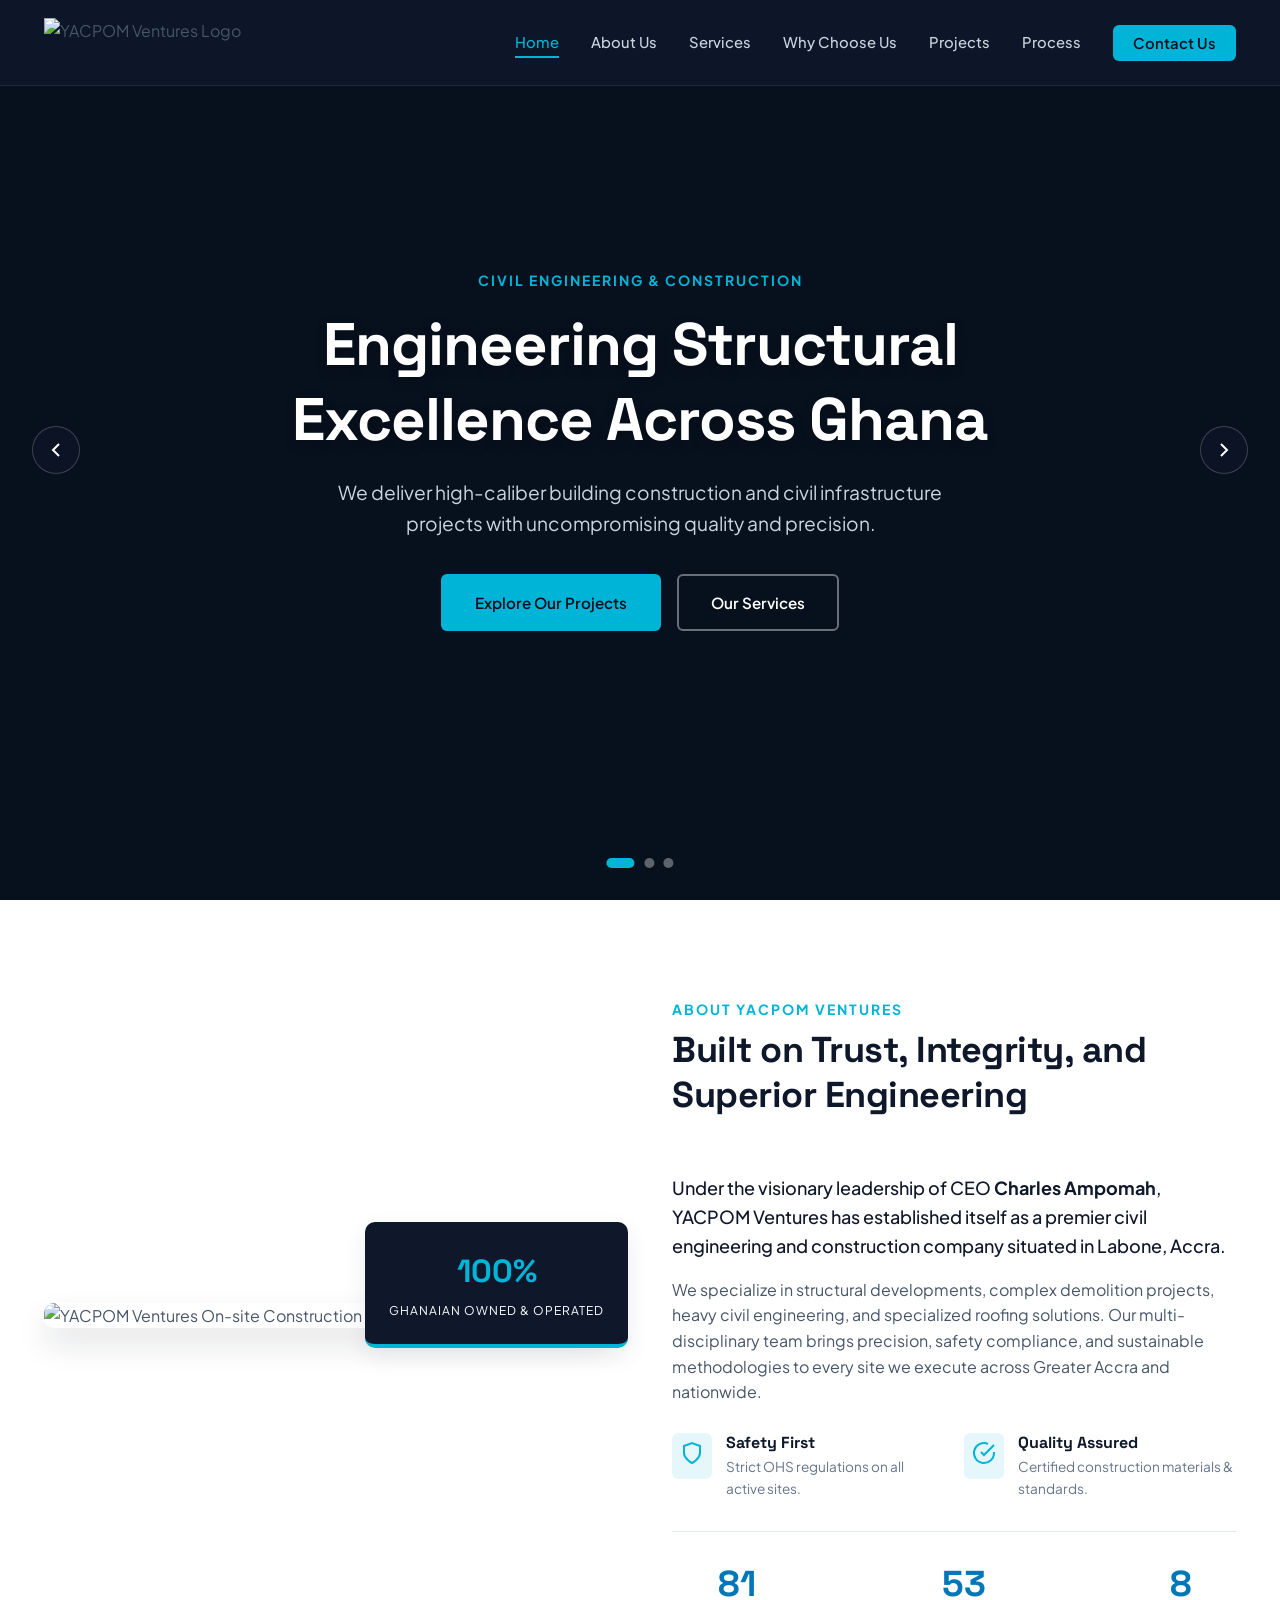
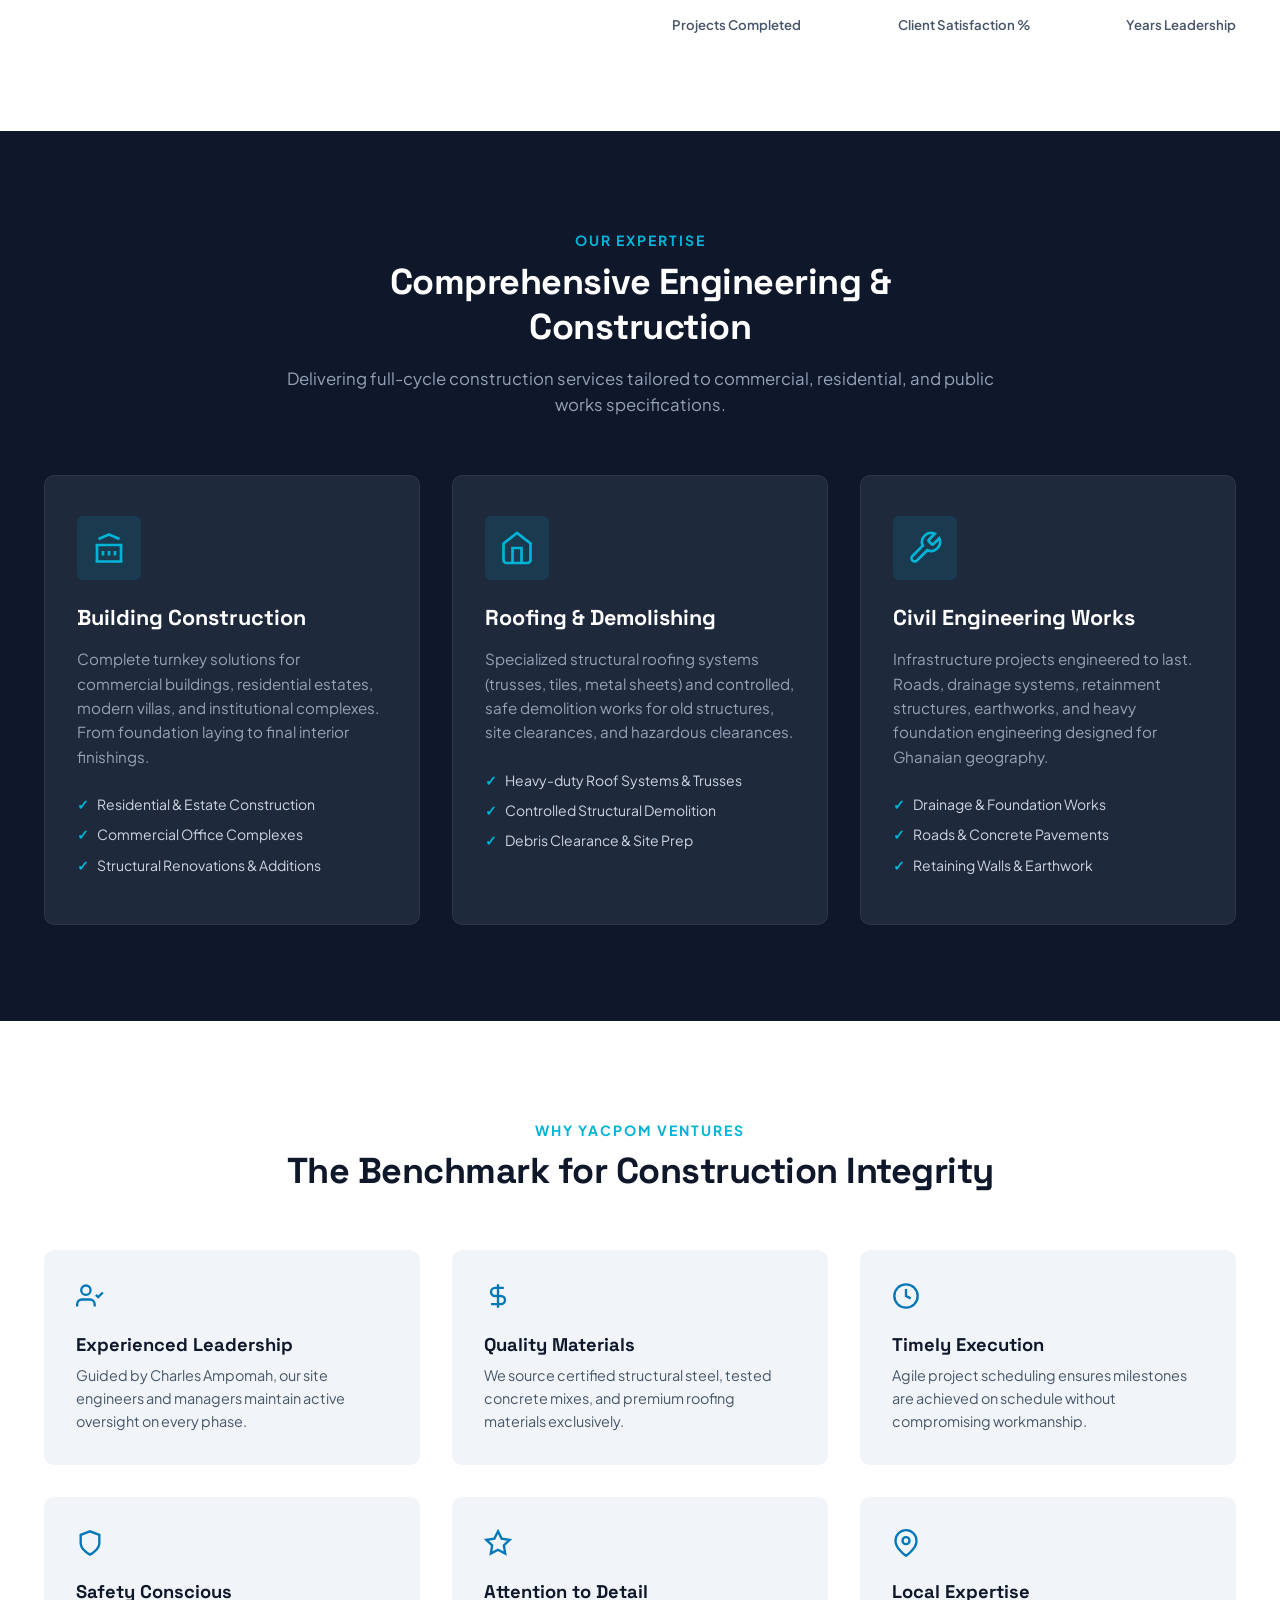
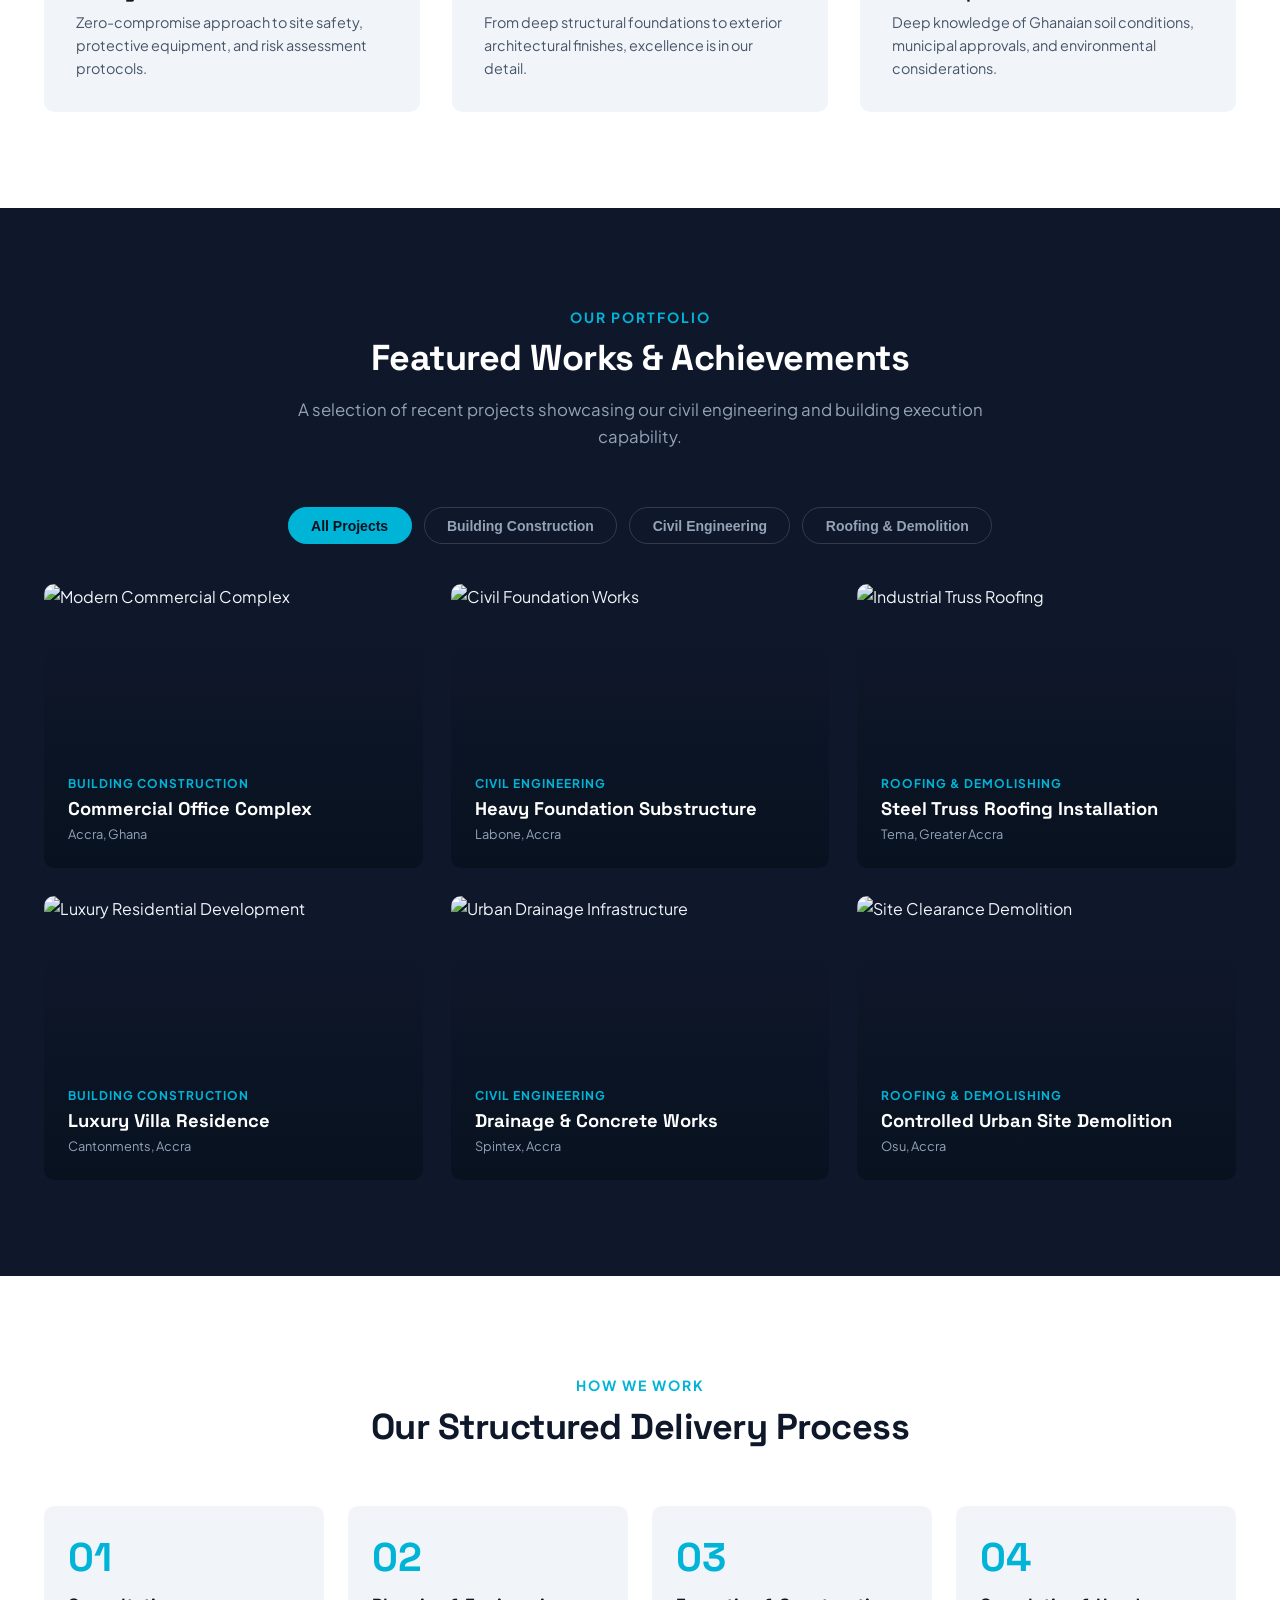
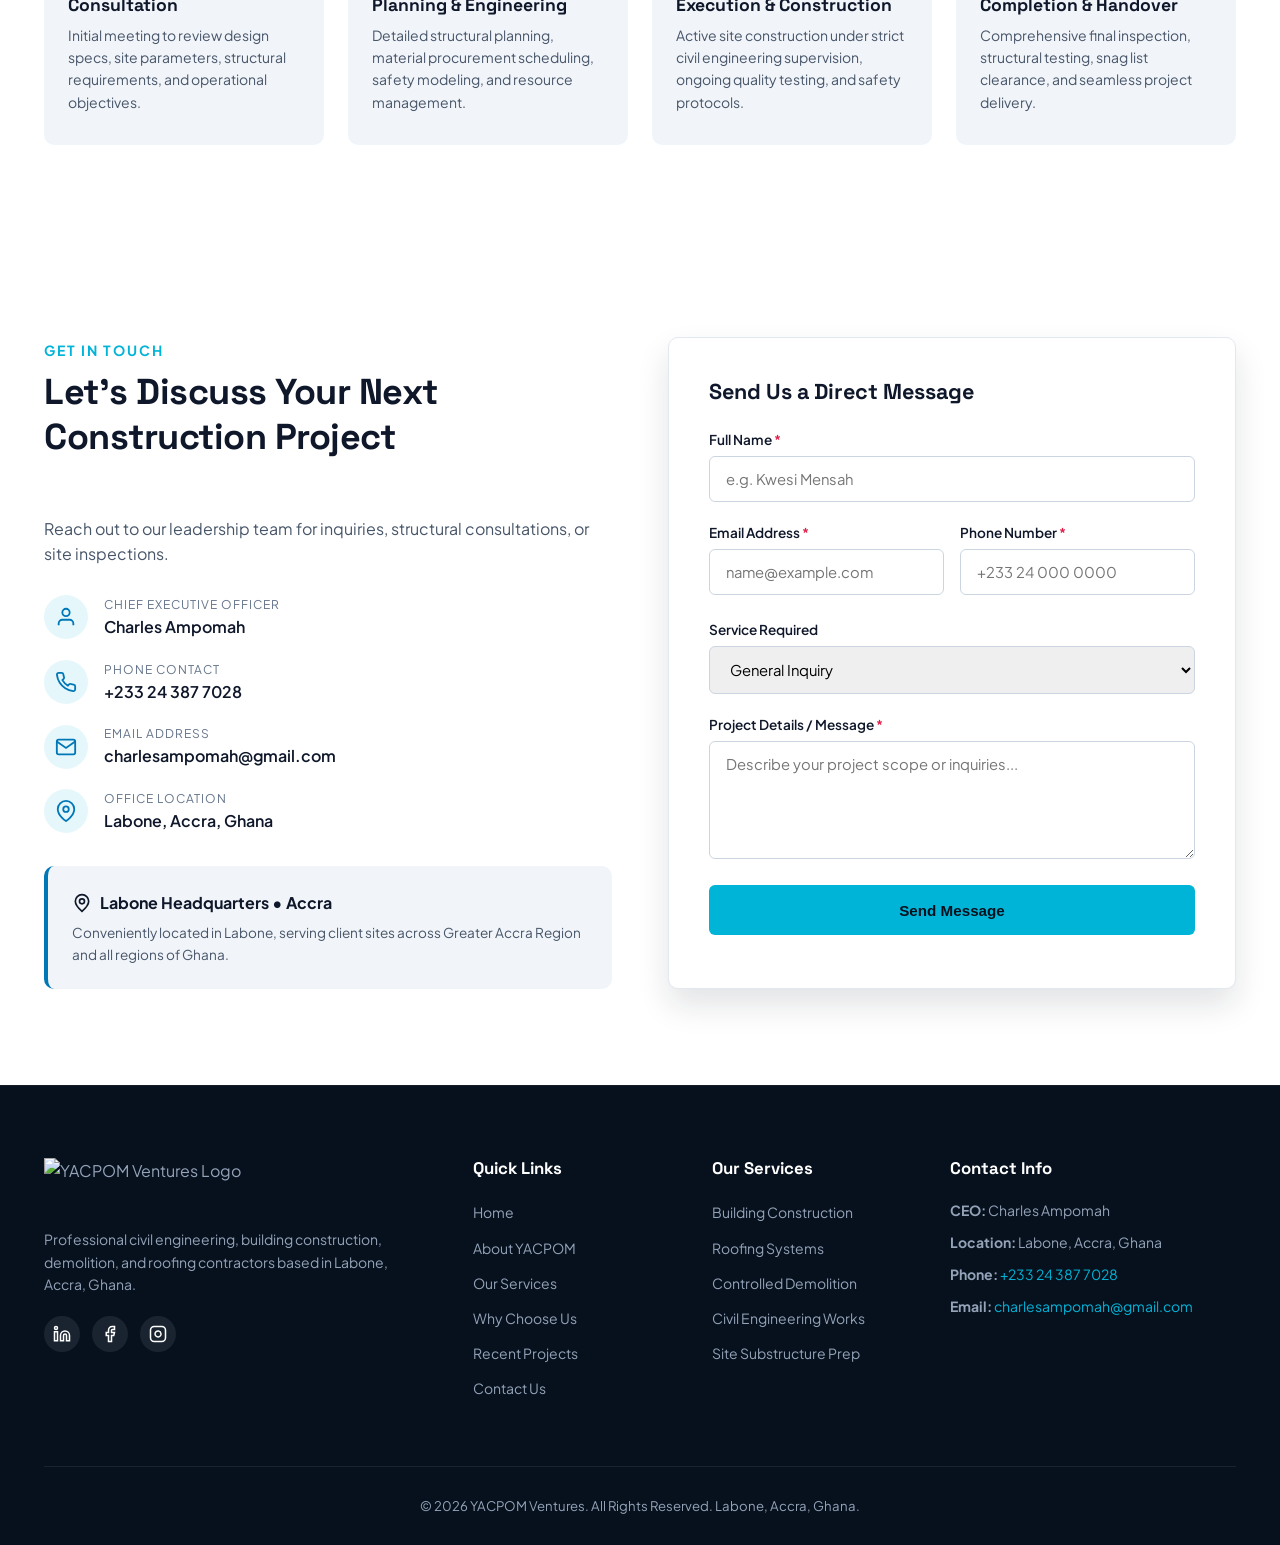
==== commit f281f79b: "Add website favicon" ====
--- a/Project/index.html
+++ b/Project/index.html
@@ -9,6 +9,7 @@
   <link rel="preconnect" href="https://fonts.gstatic.com" crossorigin>
   <link href="https://fonts.googleapis.com/css2?family=Plus+Jakarta+Sans:wght@300;400;500;600;700;800&family=Space+Grotesk:wght@500;700&display=swap" rel="stylesheet">
   <link rel="stylesheet" href="style.css">
+  <link rel="icon" type="image/png" href="logo/logo.png">
 </head>
 <body>
 
@@ -605,4 +606,4 @@
 
   <script src="script.js"></script>
 </body>
-</html>+</html>
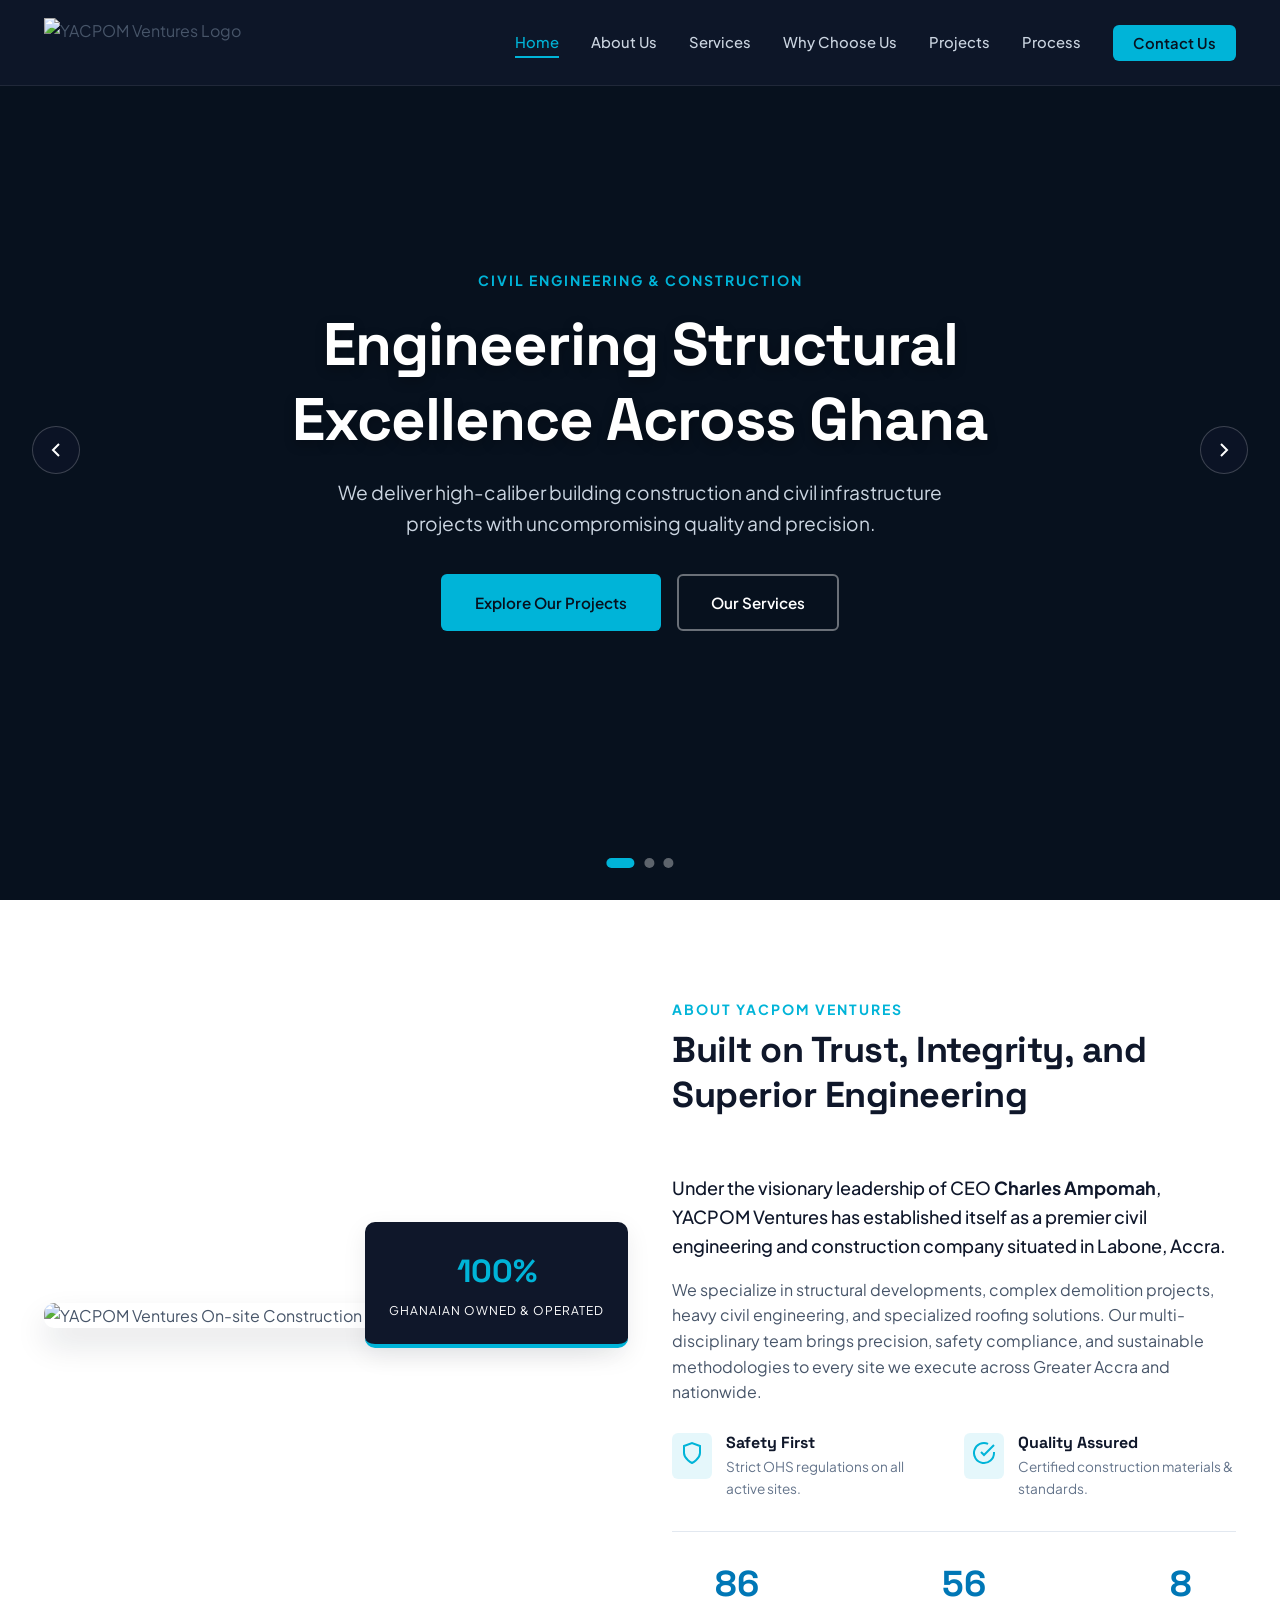
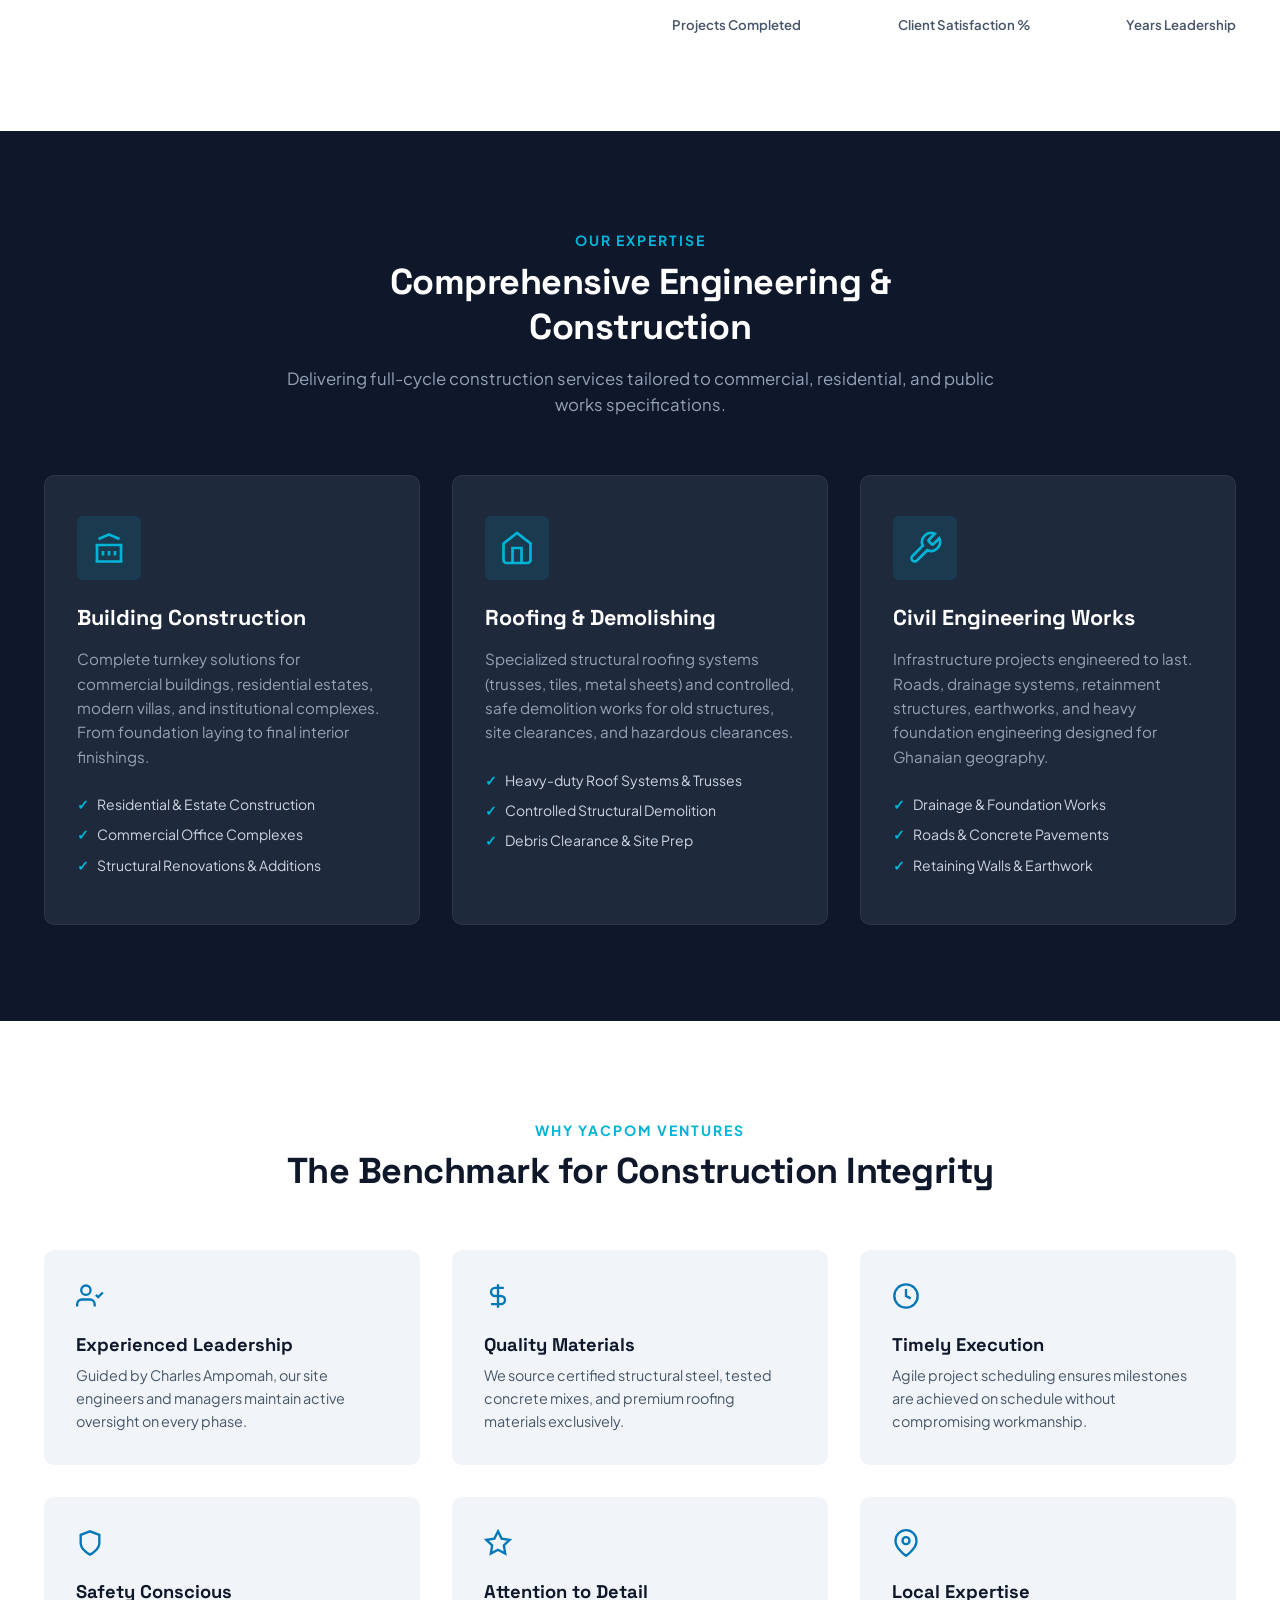
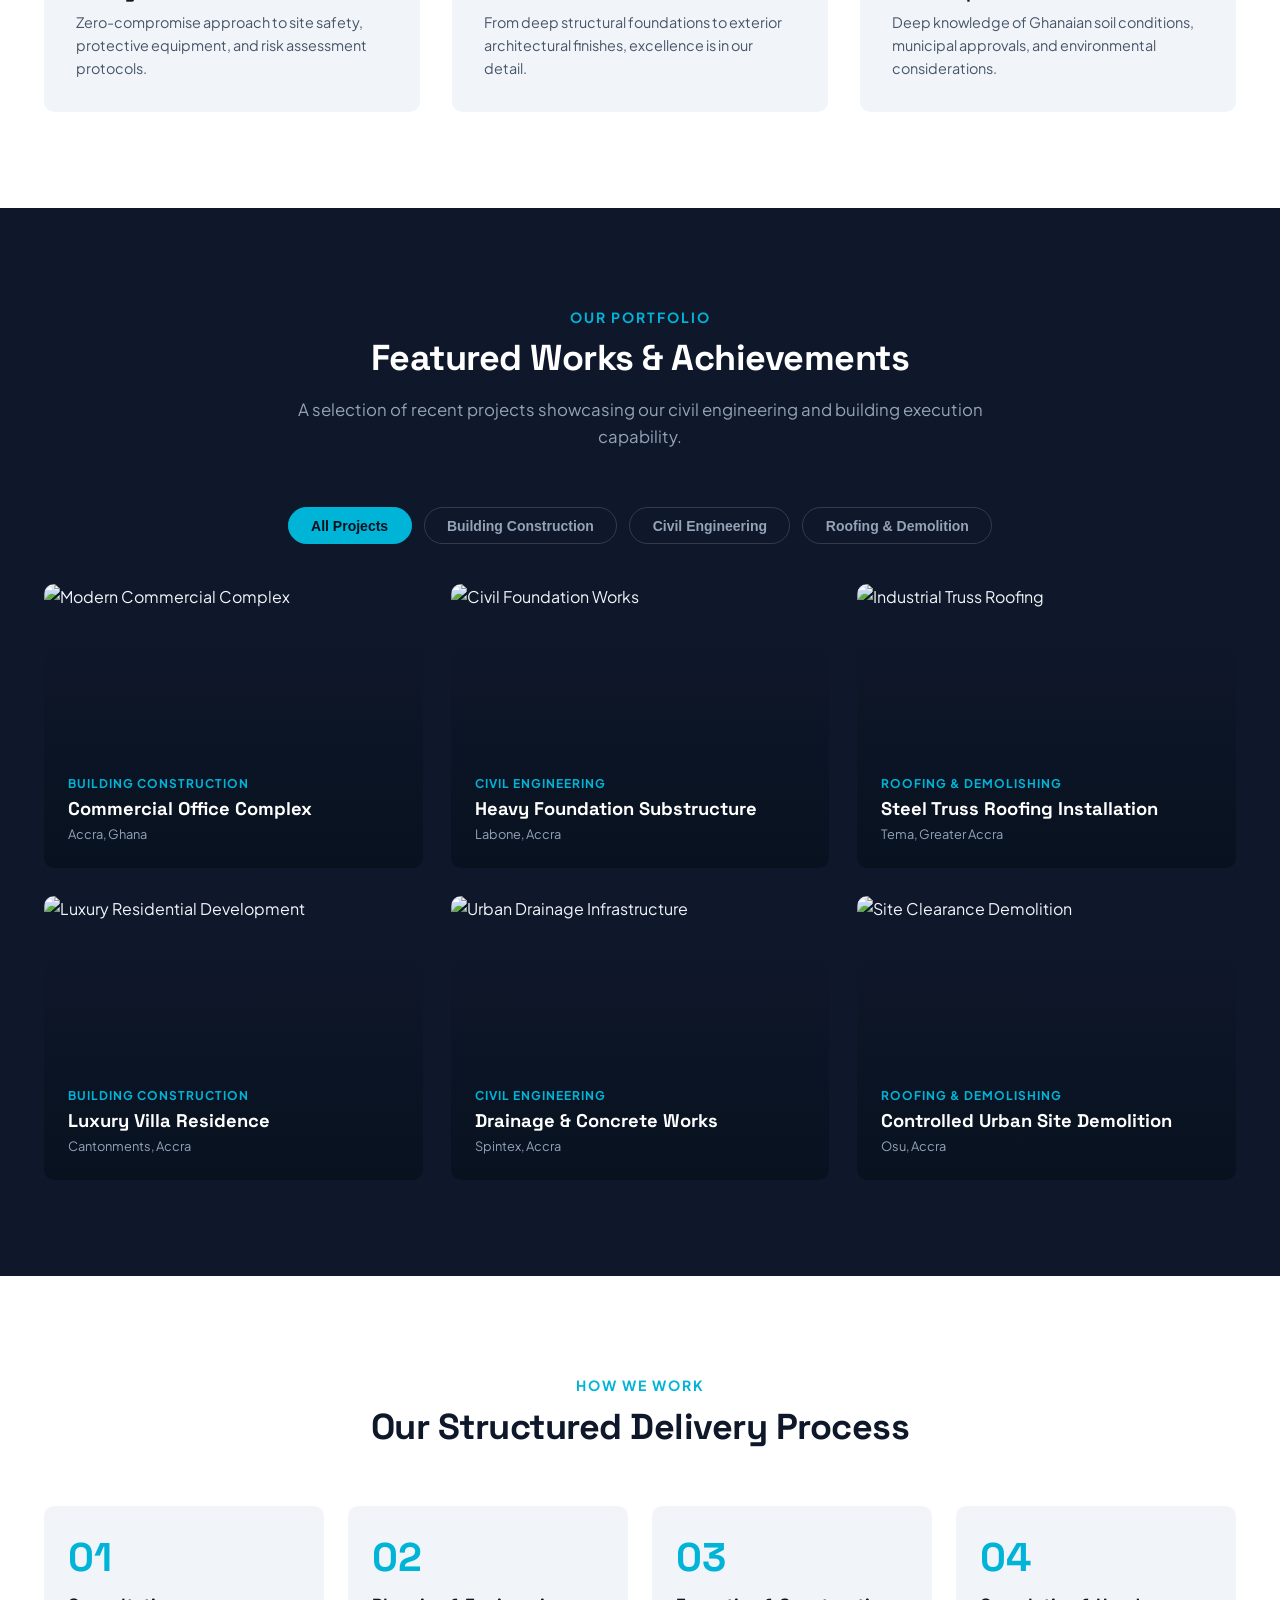
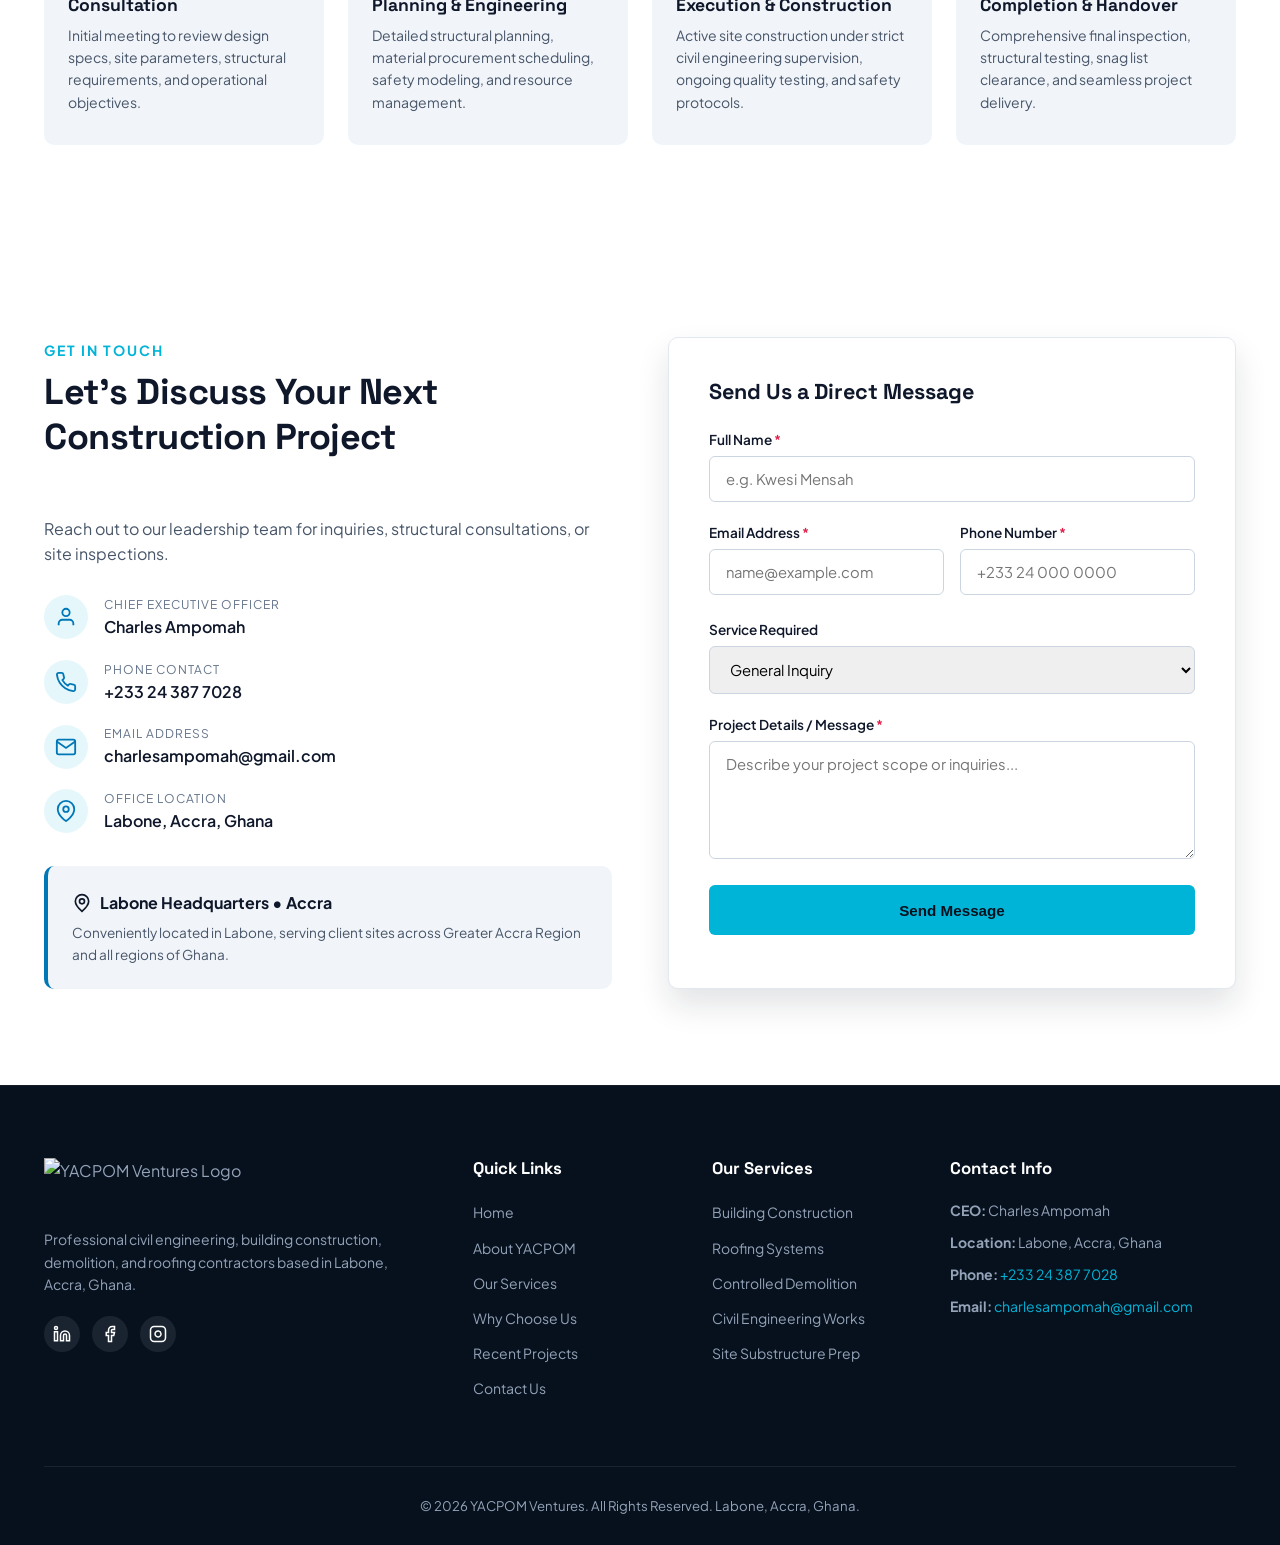
==== commit d321ca9f: "Update index.html" ====
--- a/Project/index.html
+++ b/Project/index.html
@@ -4,6 +4,7 @@
   <meta charset="UTF-8">
   <meta name="viewport" content="width=device-width, initial-scale=1.0">
   <meta name="description" content="YACPOM Ventures - Premier Construction & Civil Engineering Firm based in Labone, Accra, Ghana. Specializing in Building Construction, Roofing & Demolishing, and Civil Engineering Works.">
+  <meta name="google-site-verification" content="MR6iIbeDi5zbWK2Z5lg8GuS1RDsWk7T4G8m4NYILTL4" />
   <title>YACPOM Ventures | Construction & Civil Engineering Services | Accra, Ghana</title>
   <link rel="preconnect" href="https://fonts.googleapis.com">
   <link rel="preconnect" href="https://fonts.gstatic.com" crossorigin>
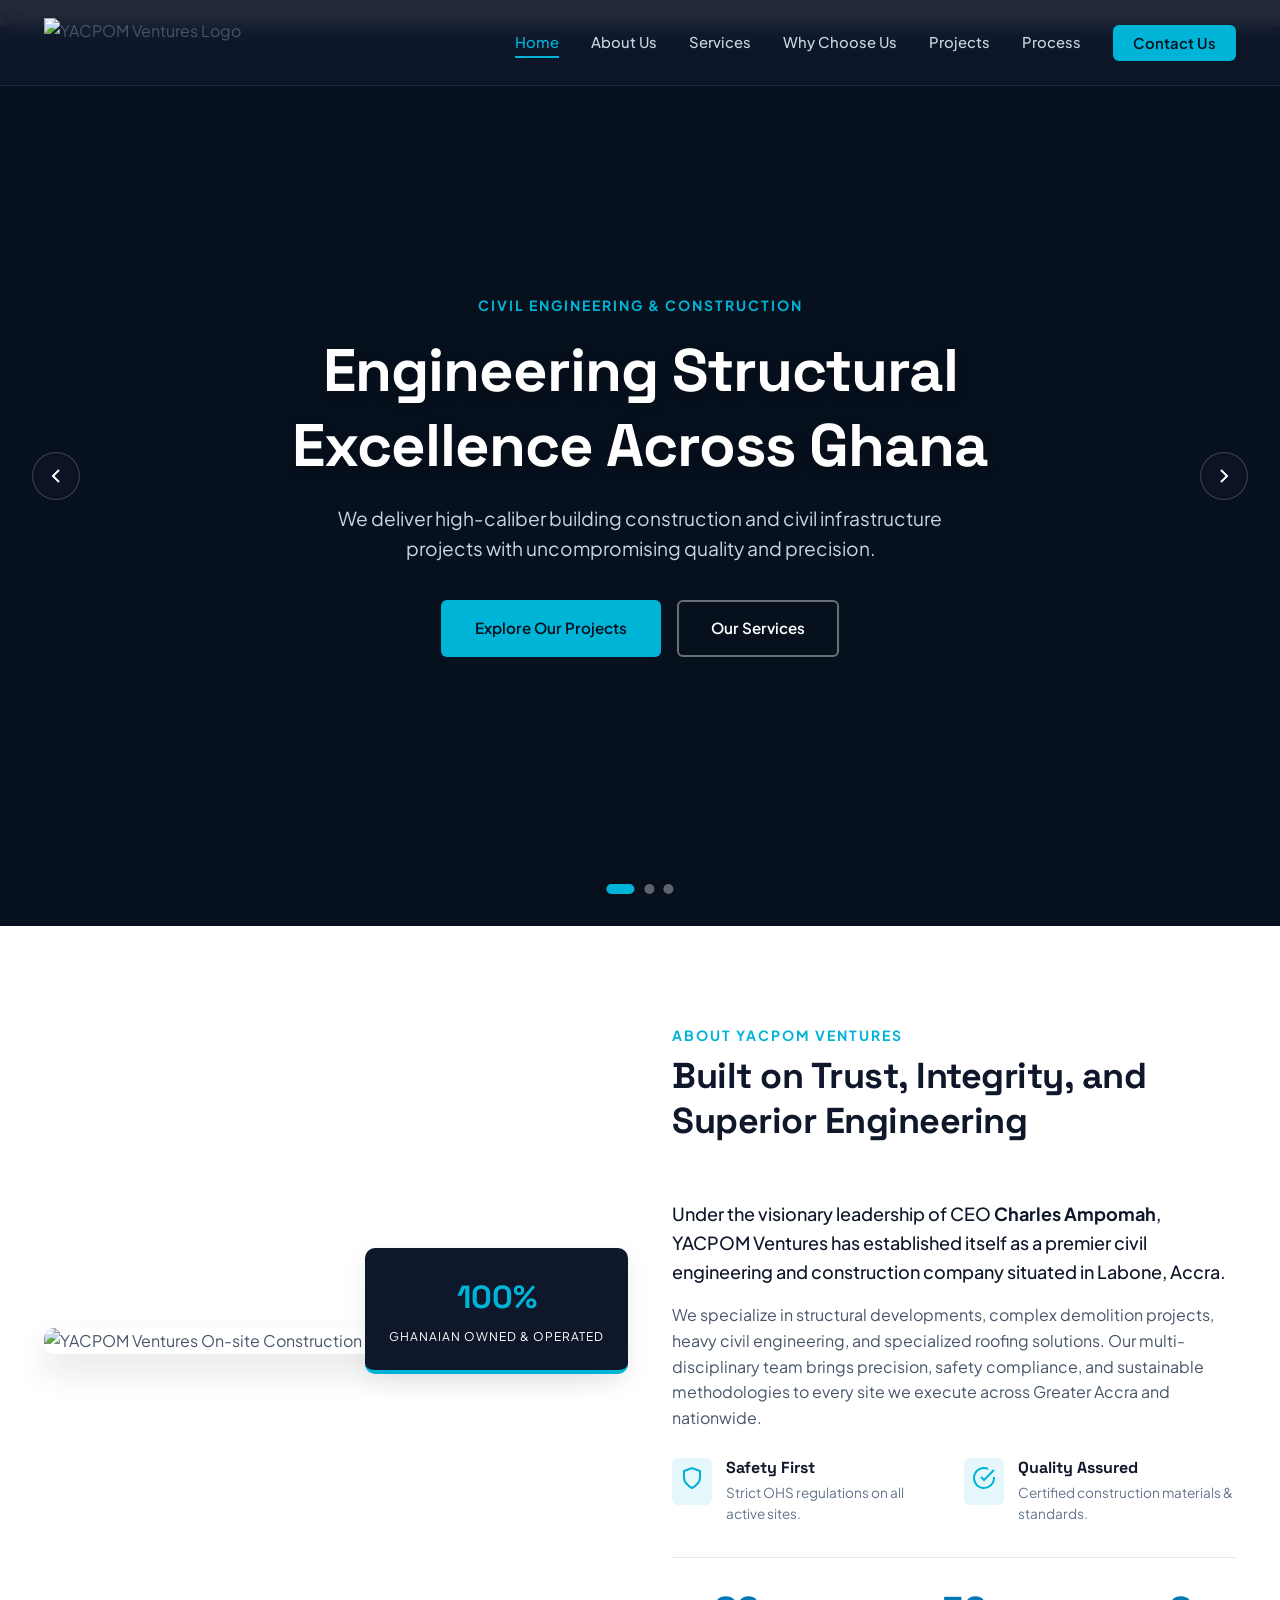
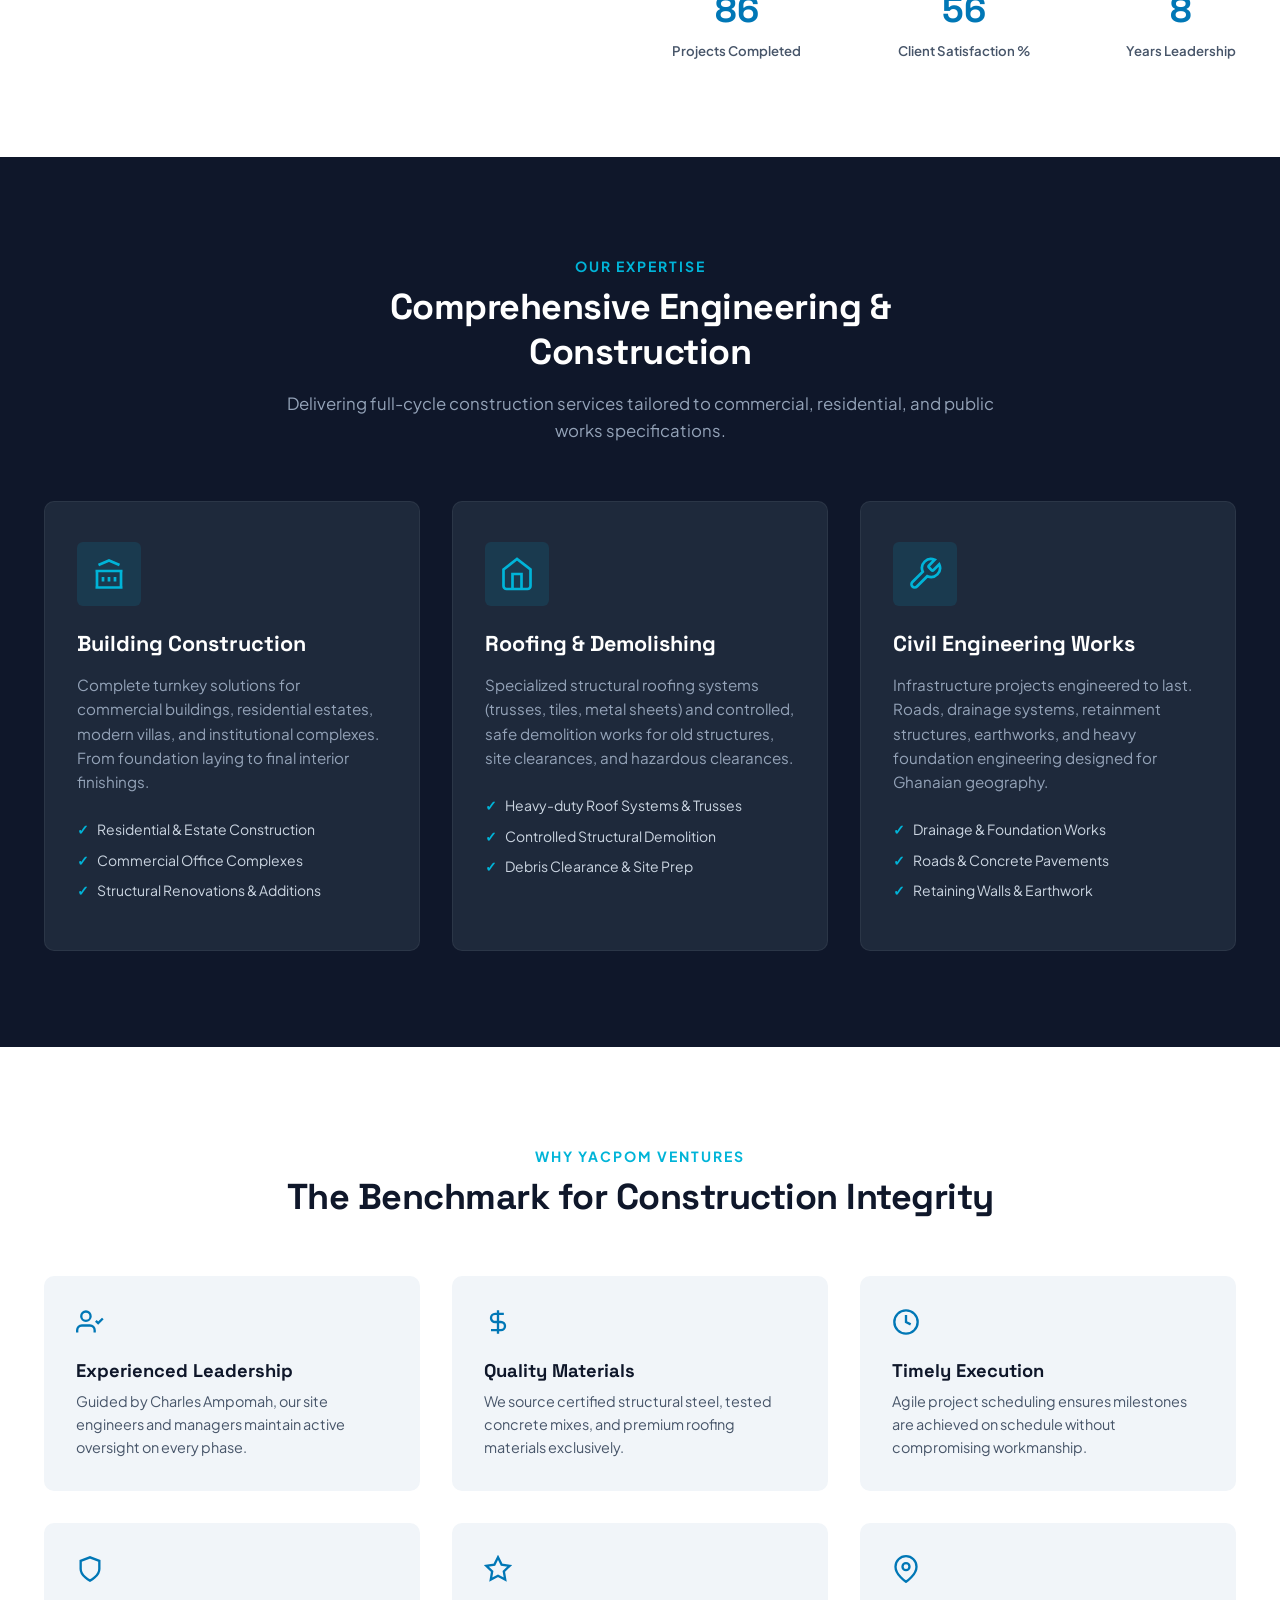
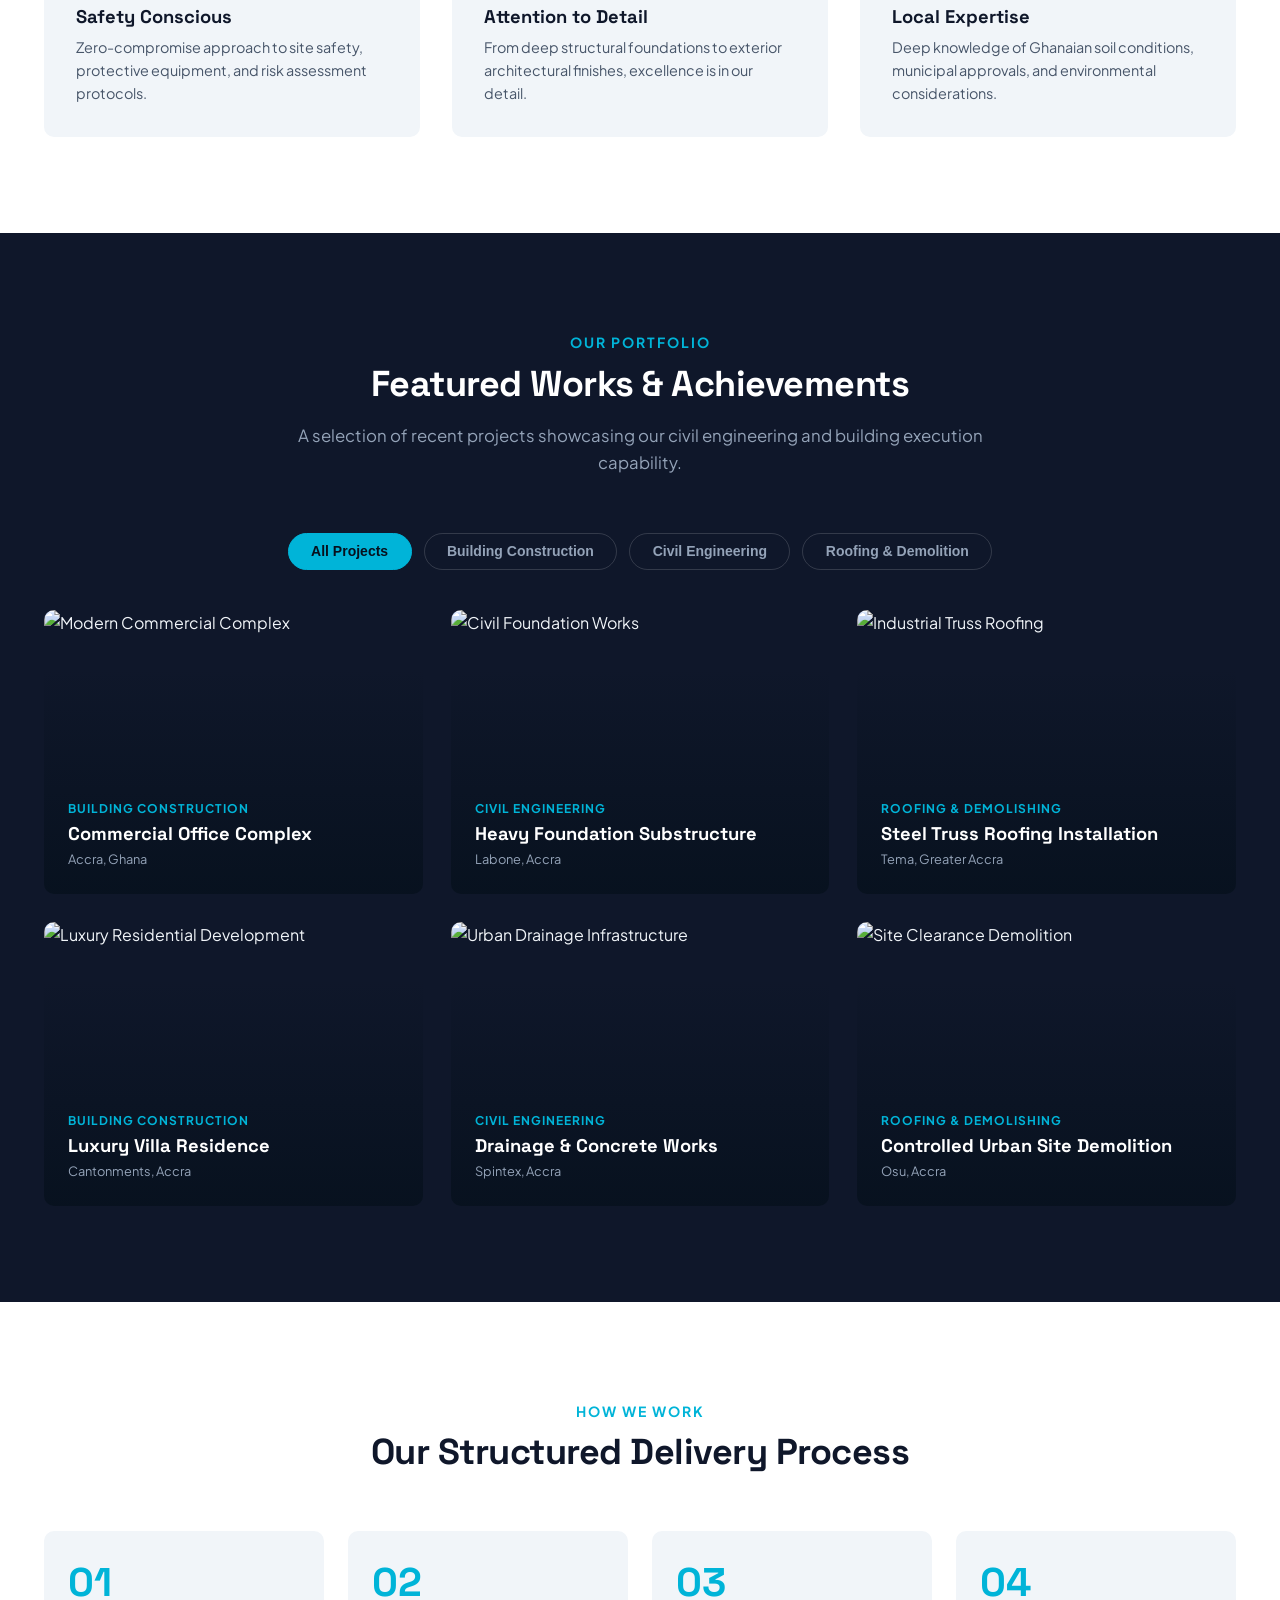
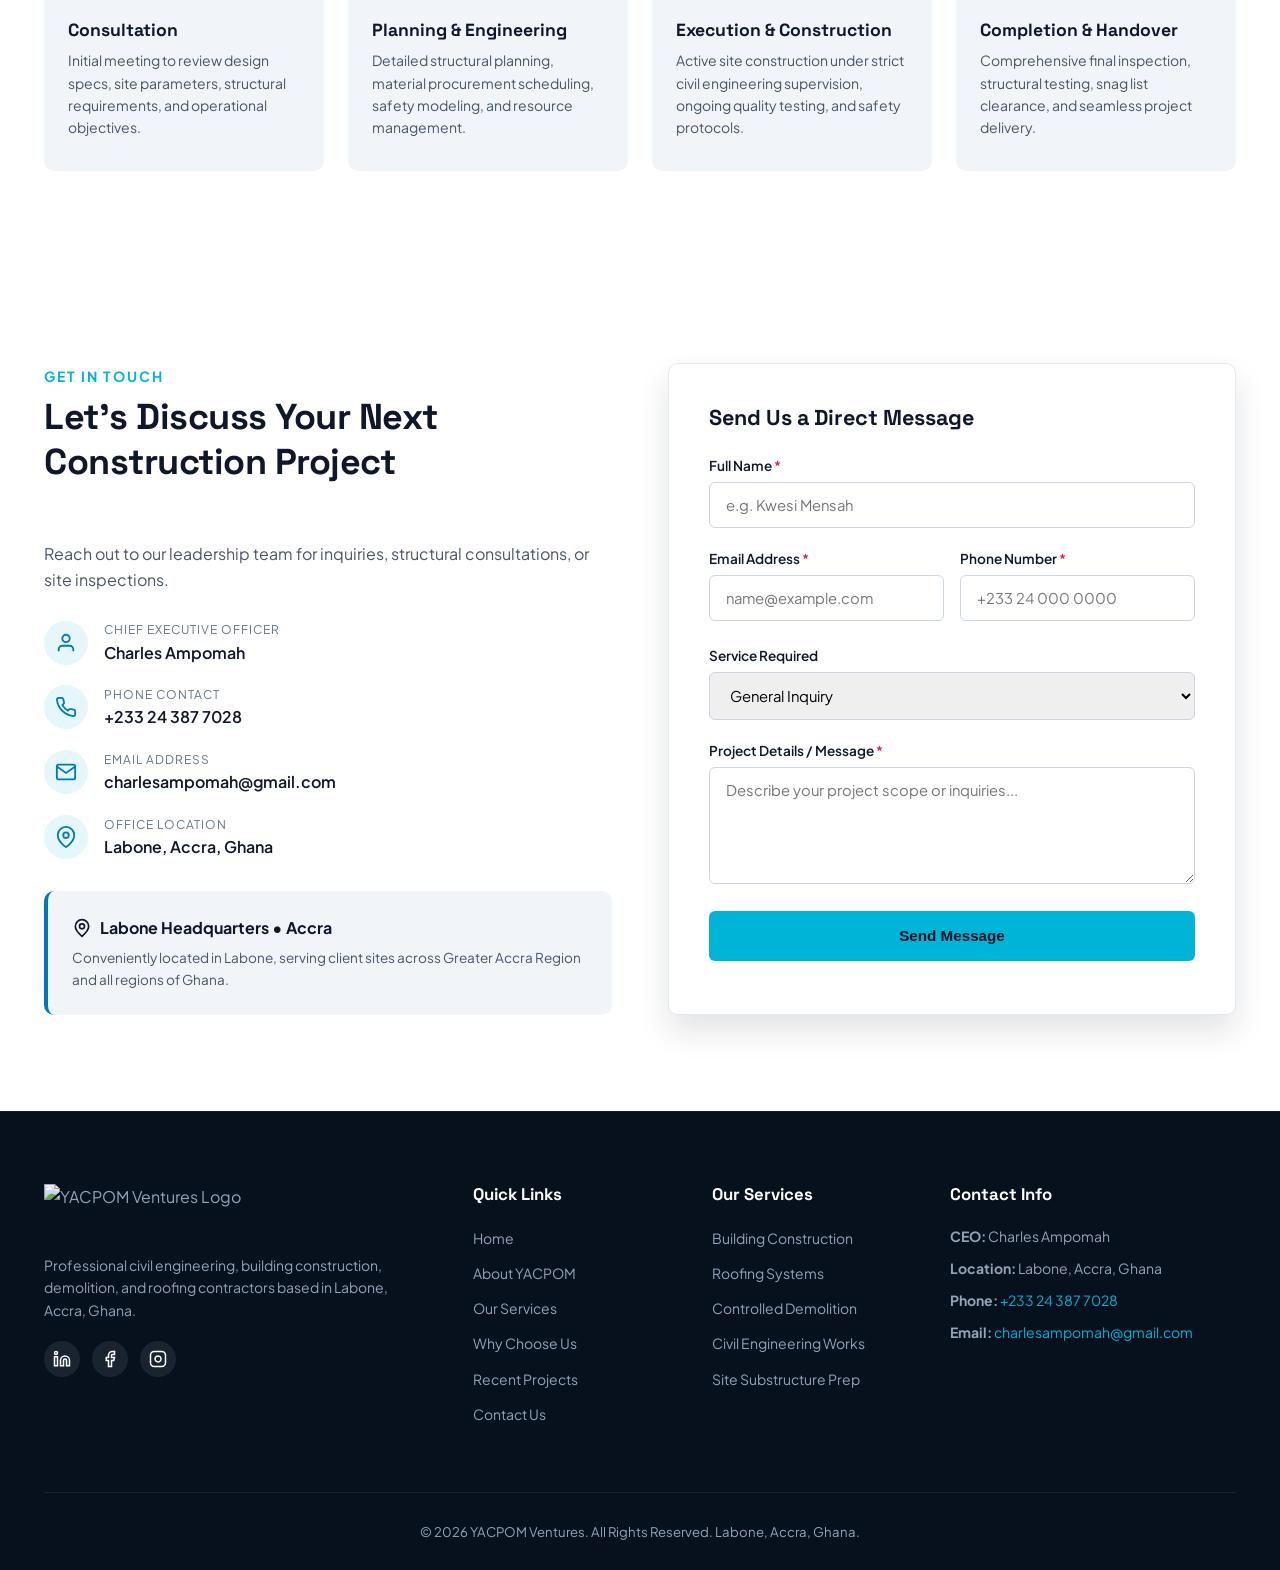
==== commit 3a85a367: "Update index.html" ====
--- a/Project/index.html
+++ b/Project/index.html
@@ -4,7 +4,7 @@
   <meta charset="UTF-8">
   <meta name="viewport" content="width=device-width, initial-scale=1.0">
   <meta name="description" content="YACPOM Ventures - Premier Construction & Civil Engineering Firm based in Labone, Accra, Ghana. Specializing in Building Construction, Roofing & Demolishing, and Civil Engineering Works.">
-  <meta name="google-site-verification" content="MR6iIbeDi5zbWK2Z5lg8GuS1RDsWk7T4G8m4NYILTL4" />
+  <<meta name="google-site-verification" content="MR6iIbeDi5zbWK2Z5lg8GuS1RDsWk7T4G8m4NYILTL4" />
   <title>YACPOM Ventures | Construction & Civil Engineering Services | Accra, Ghana</title>
   <link rel="preconnect" href="https://fonts.googleapis.com">
   <link rel="preconnect" href="https://fonts.gstatic.com" crossorigin>
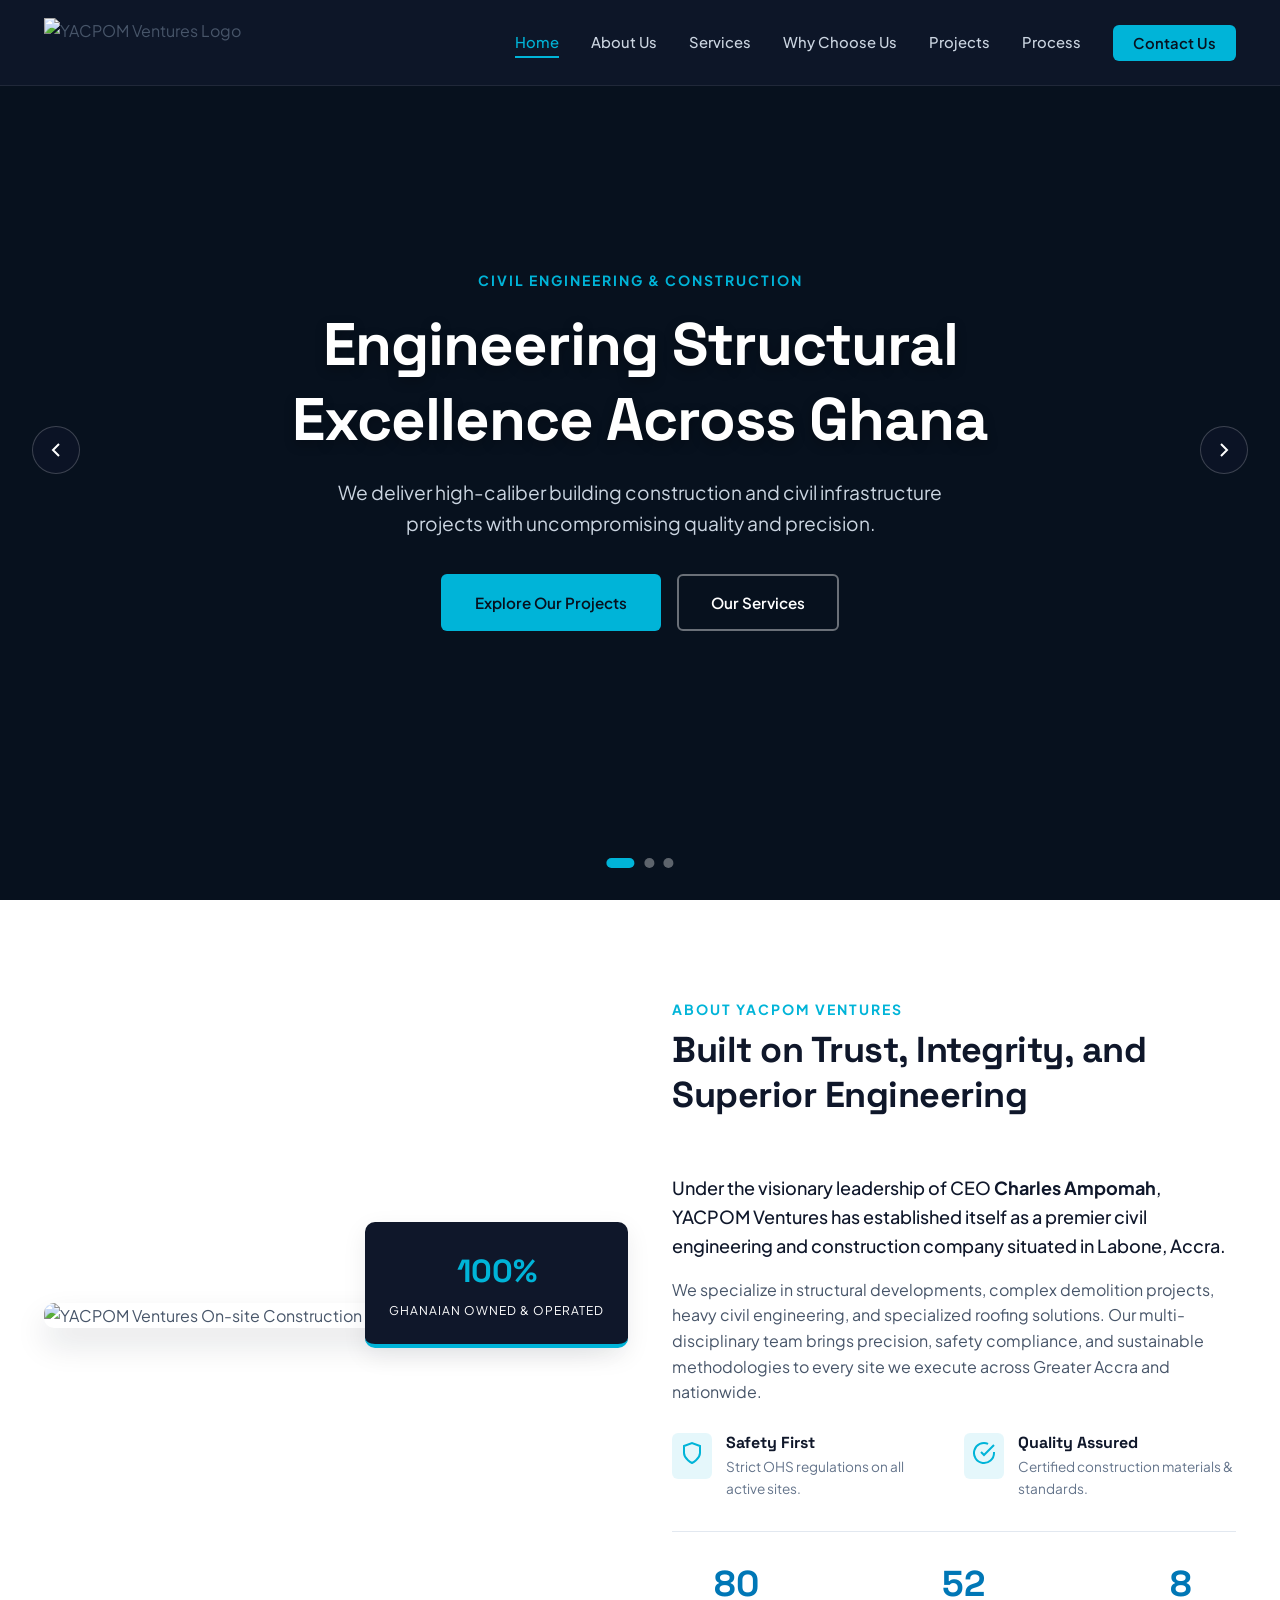
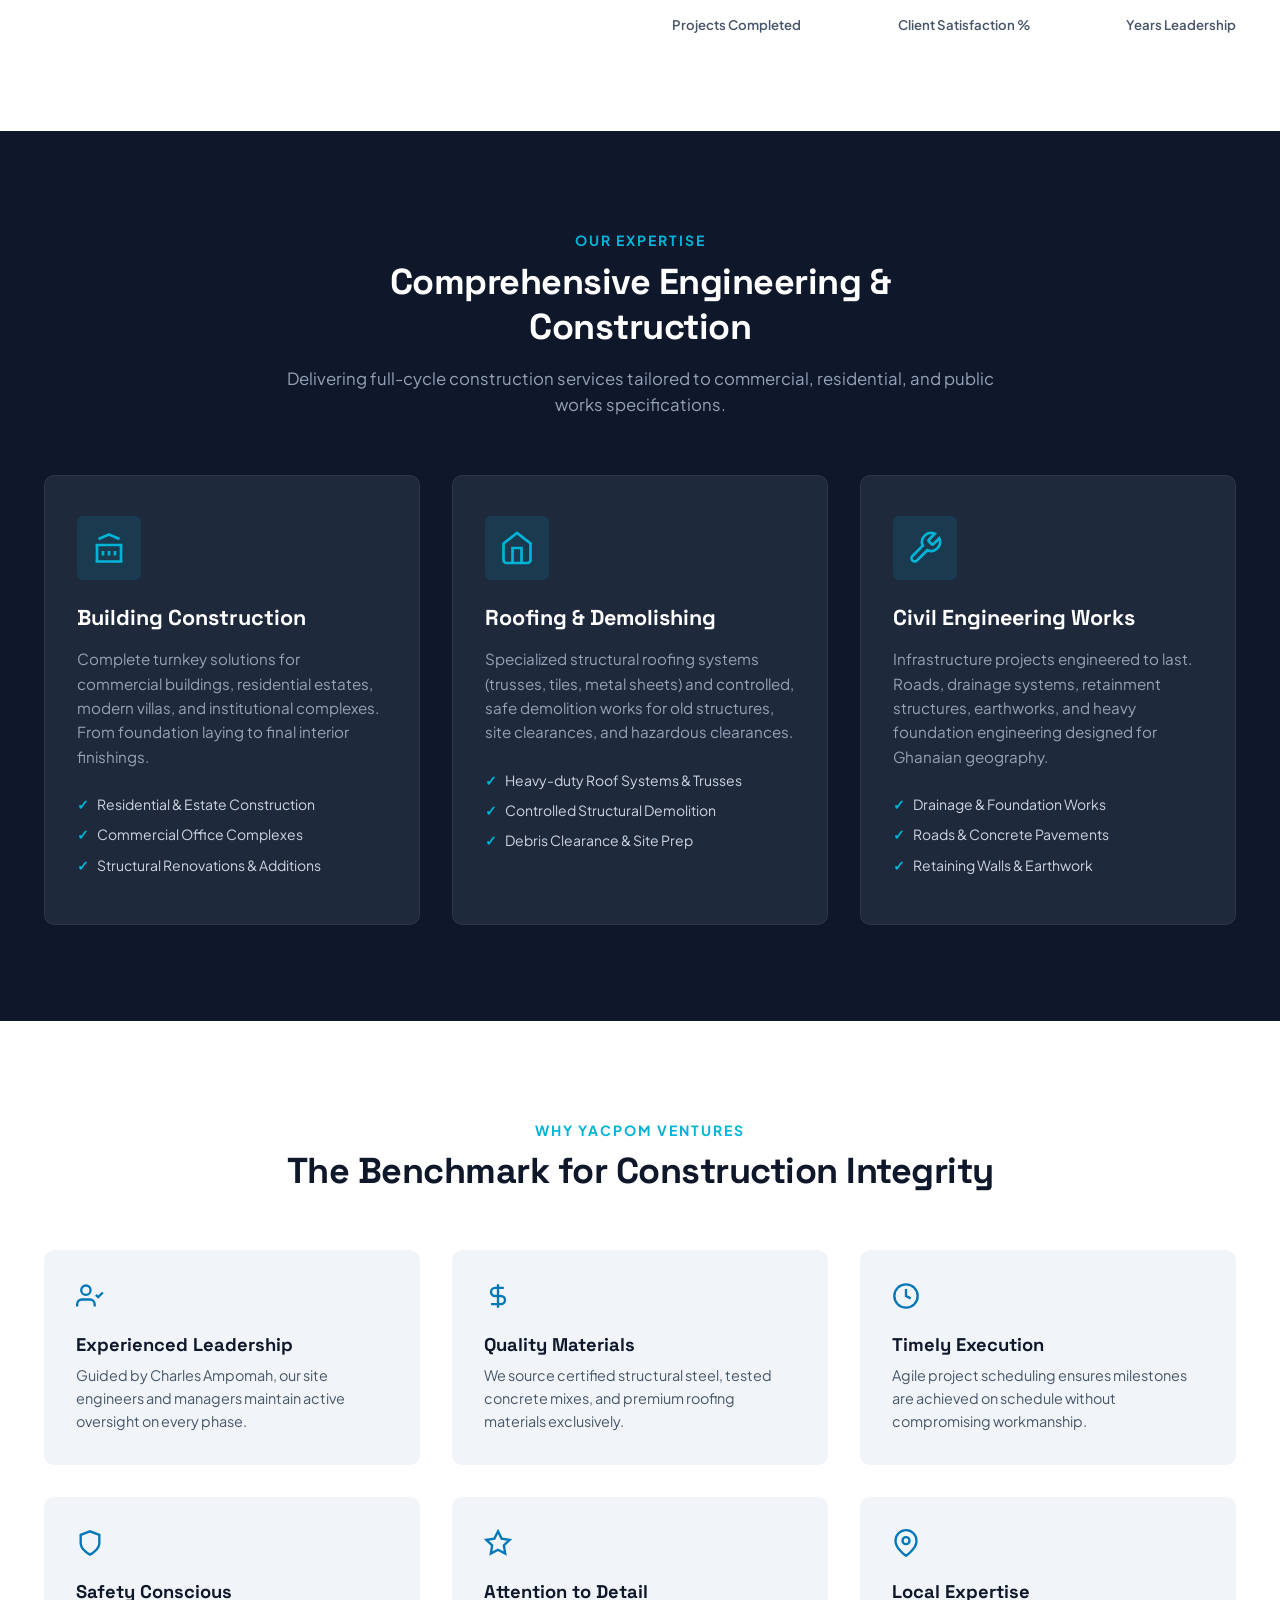
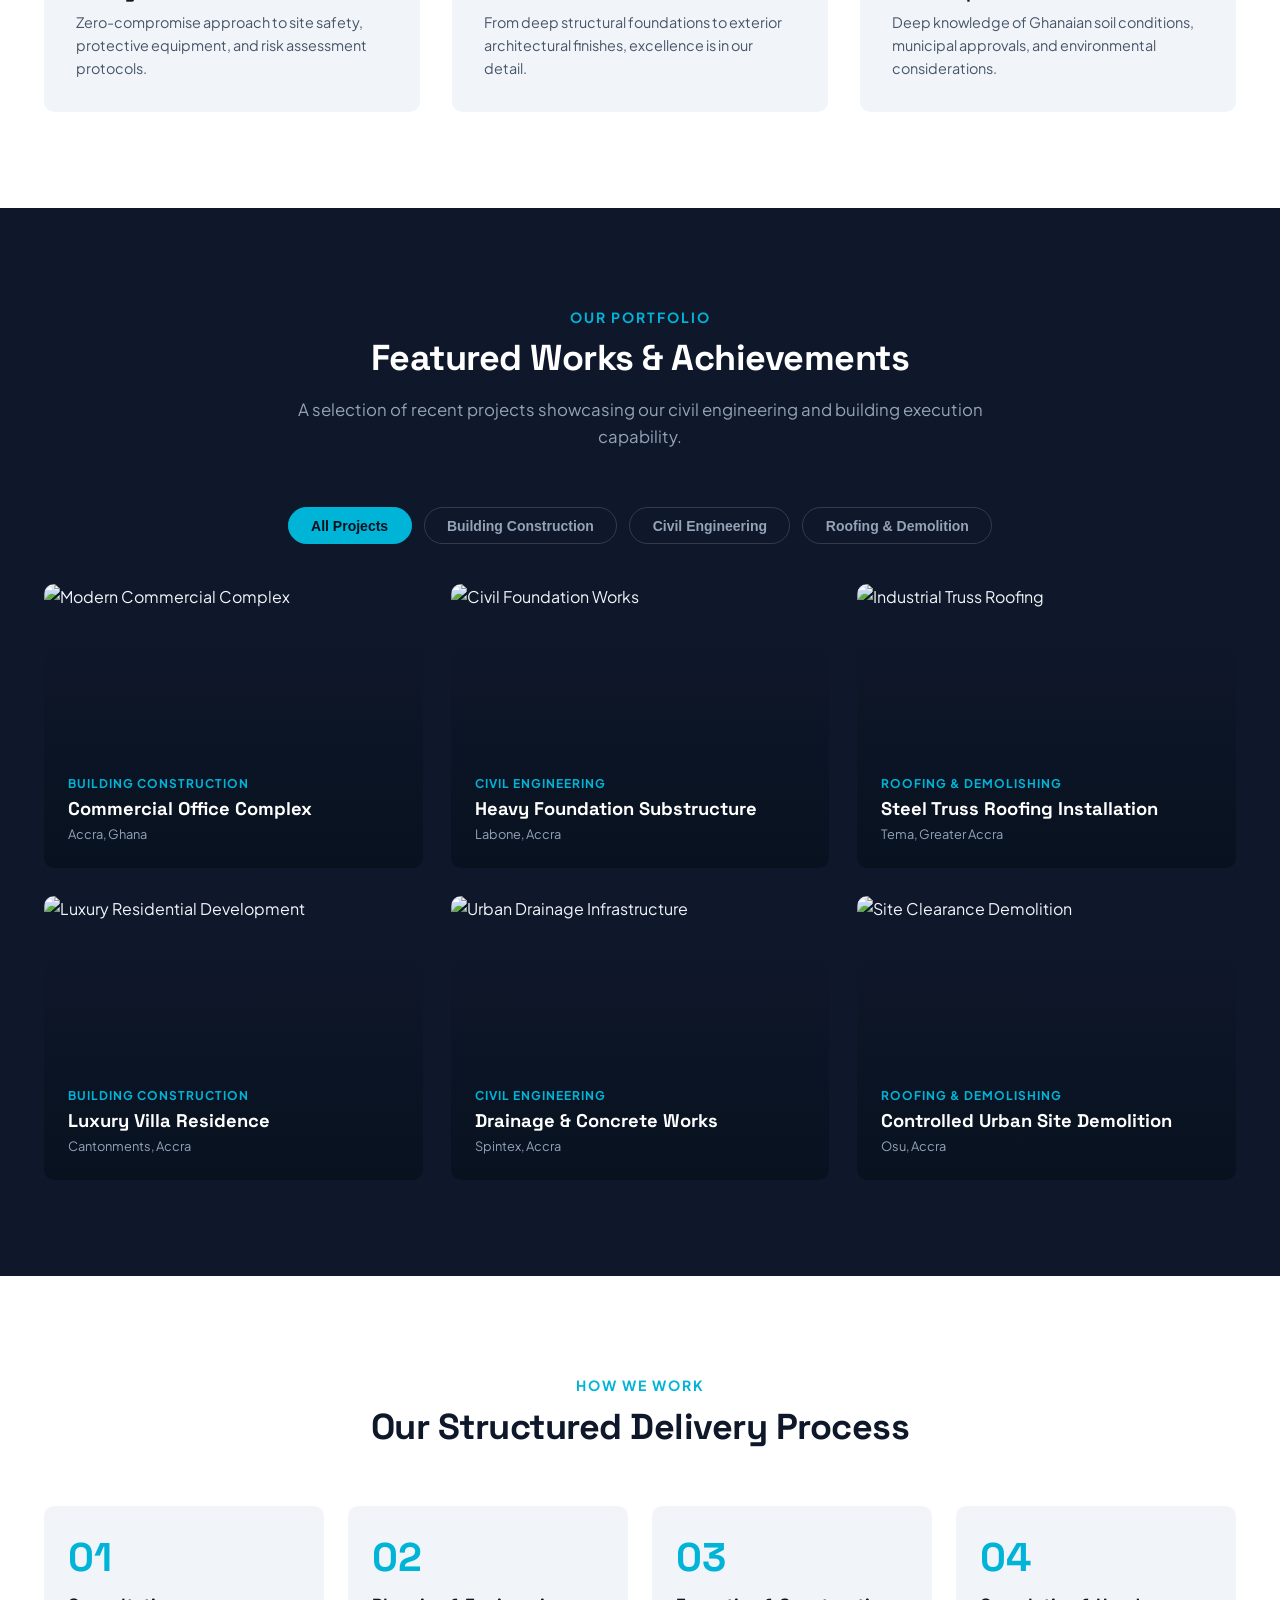
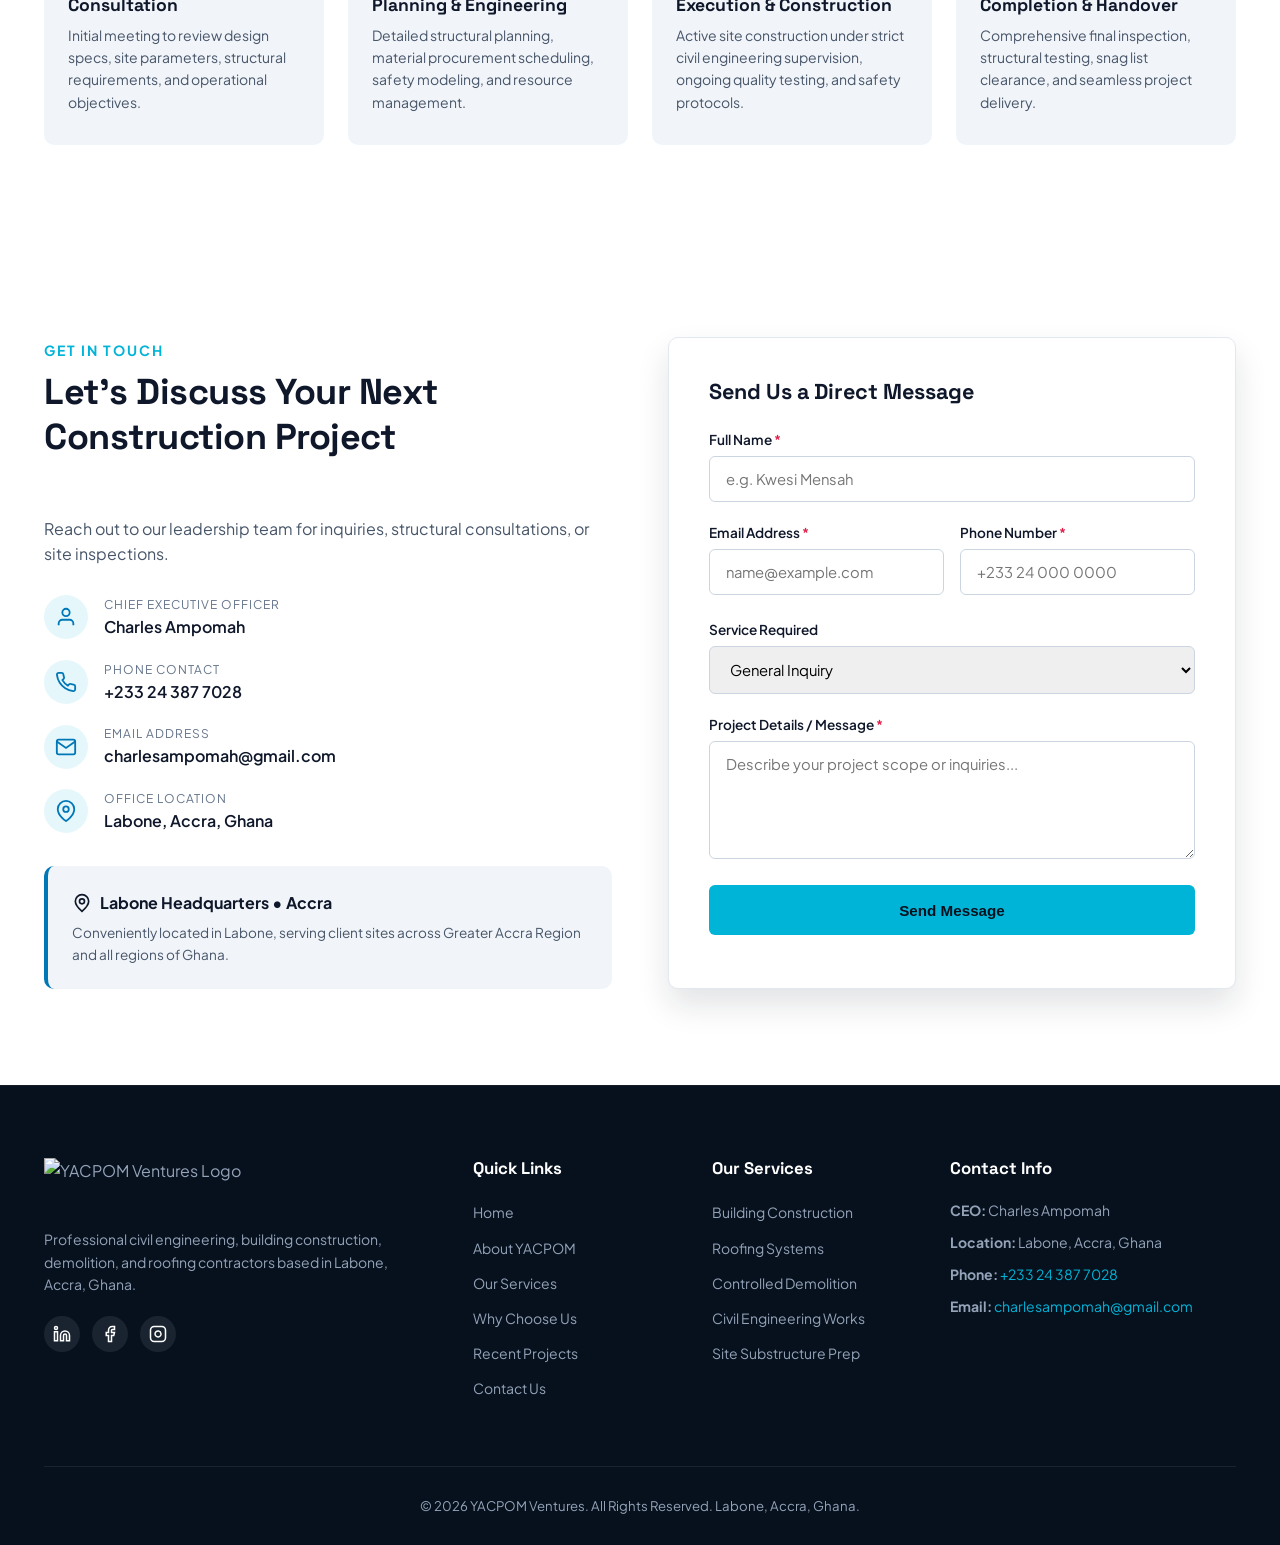
==== commit 4127f7a0: "Update index.html" ====
--- a/Project/index.html
+++ b/Project/index.html
@@ -4,13 +4,15 @@
   <meta charset="UTF-8">
   <meta name="viewport" content="width=device-width, initial-scale=1.0">
   <meta name="description" content="YACPOM Ventures - Premier Construction & Civil Engineering Firm based in Labone, Accra, Ghana. Specializing in Building Construction, Roofing & Demolishing, and Civil Engineering Works.">
-  <<meta name="google-site-verification" content="MR6iIbeDi5zbWK2Z5lg8GuS1RDsWk7T4G8m4NYILTL4" />
+  <meta name="google-site-verification" content="MR6iIbeDi5zbWK2Z5lg8GuS1RDsWk7T4G8m4NYILTL4" />
   <title>YACPOM Ventures | Construction & Civil Engineering Services | Accra, Ghana</title>
   <link rel="preconnect" href="https://fonts.googleapis.com">
   <link rel="preconnect" href="https://fonts.gstatic.com" crossorigin>
   <link href="https://fonts.googleapis.com/css2?family=Plus+Jakarta+Sans:wght@300;400;500;600;700;800&family=Space+Grotesk:wght@500;700&display=swap" rel="stylesheet">
   <link rel="stylesheet" href="style.css">
   <link rel="icon" type="image/png" href="logo/logo.png">
+  <link rel="manifest" href="manifest.json">
+  <meta name="theme-color" content="#00B4D8">
 </head>
 <body>
 
@@ -606,5 +608,14 @@
   </footer>
 
   <script src="script.js"></script>
+  <script>
+    if ('serviceWorker' in navigator) {
+      window.addEventListener('load', () => {
+        navigator.serviceWorker.register('/sw.js')
+          .then((reg) => console.log('Service Worker registered! Scope:', reg.scope))
+          .catch((err) => console.log('Service Worker registration failed:', err));
+      });
+    }
+  </script>
 </body>
 </html>
